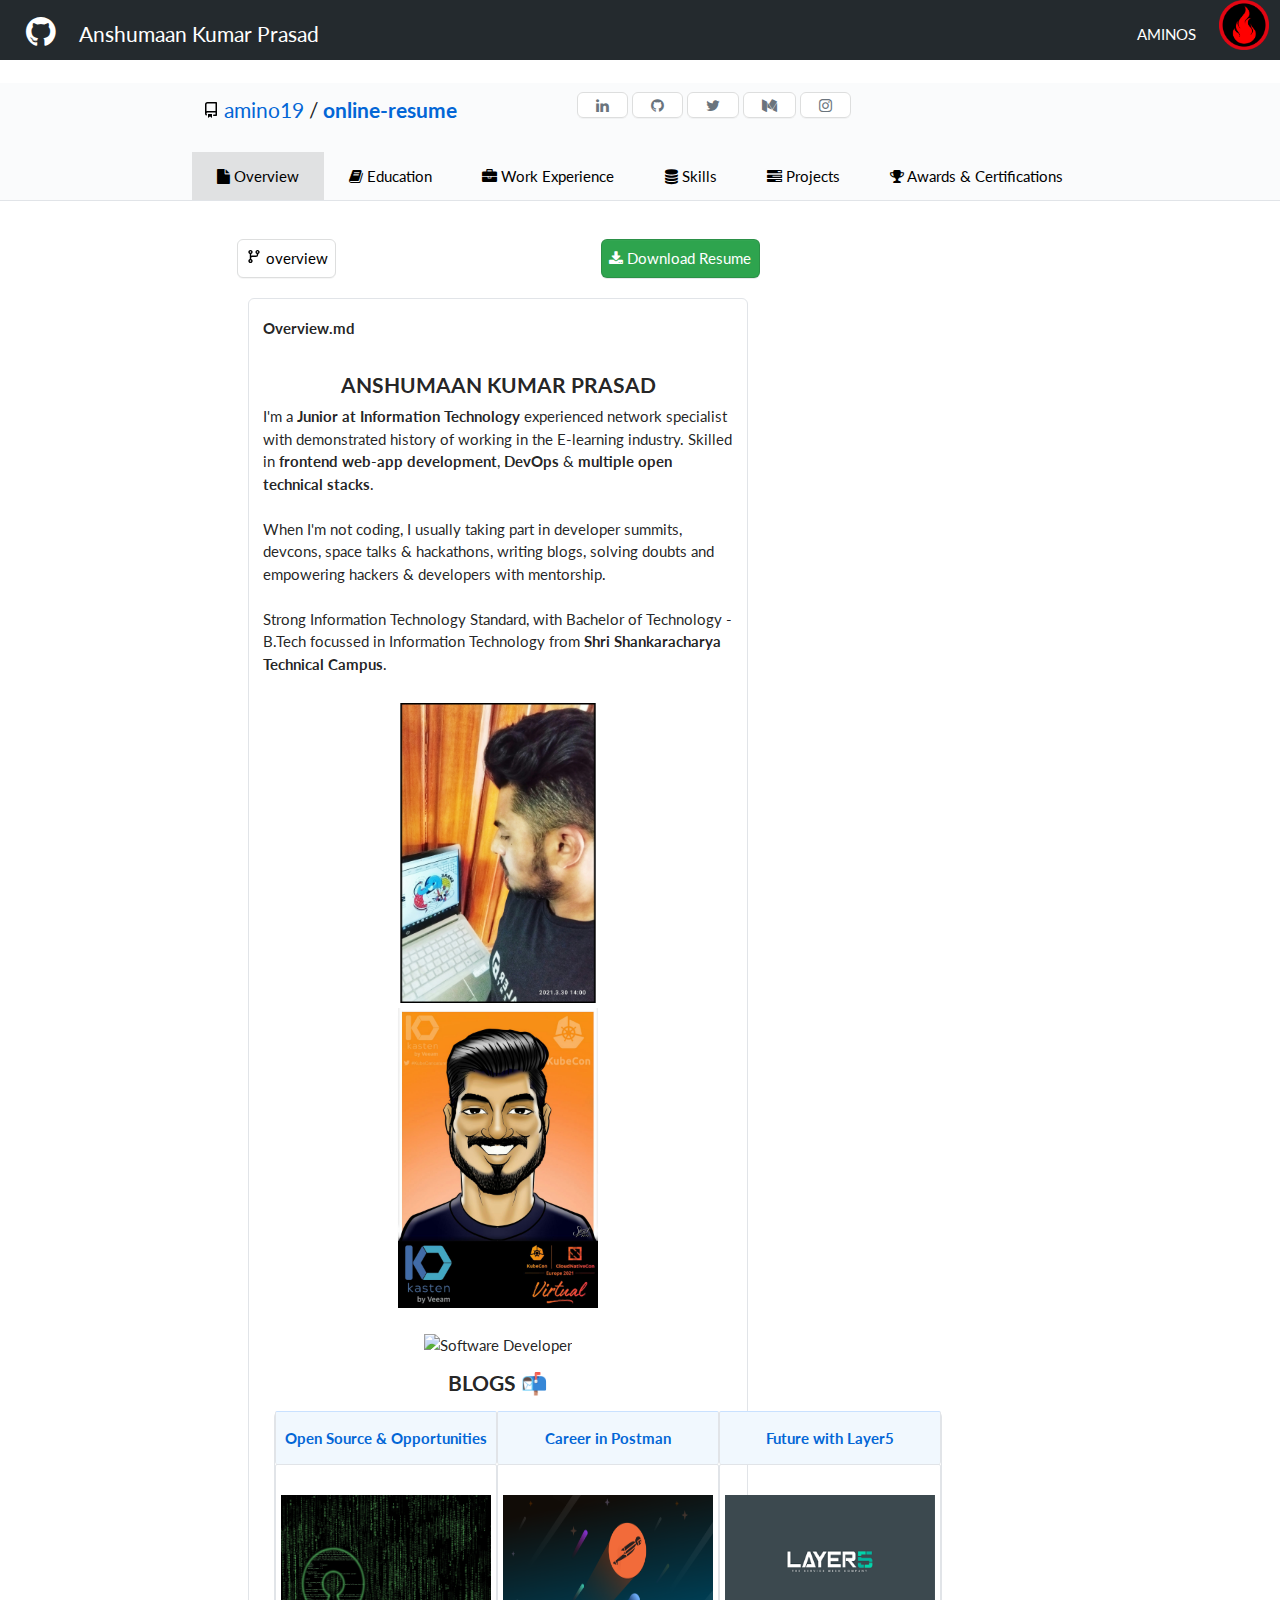
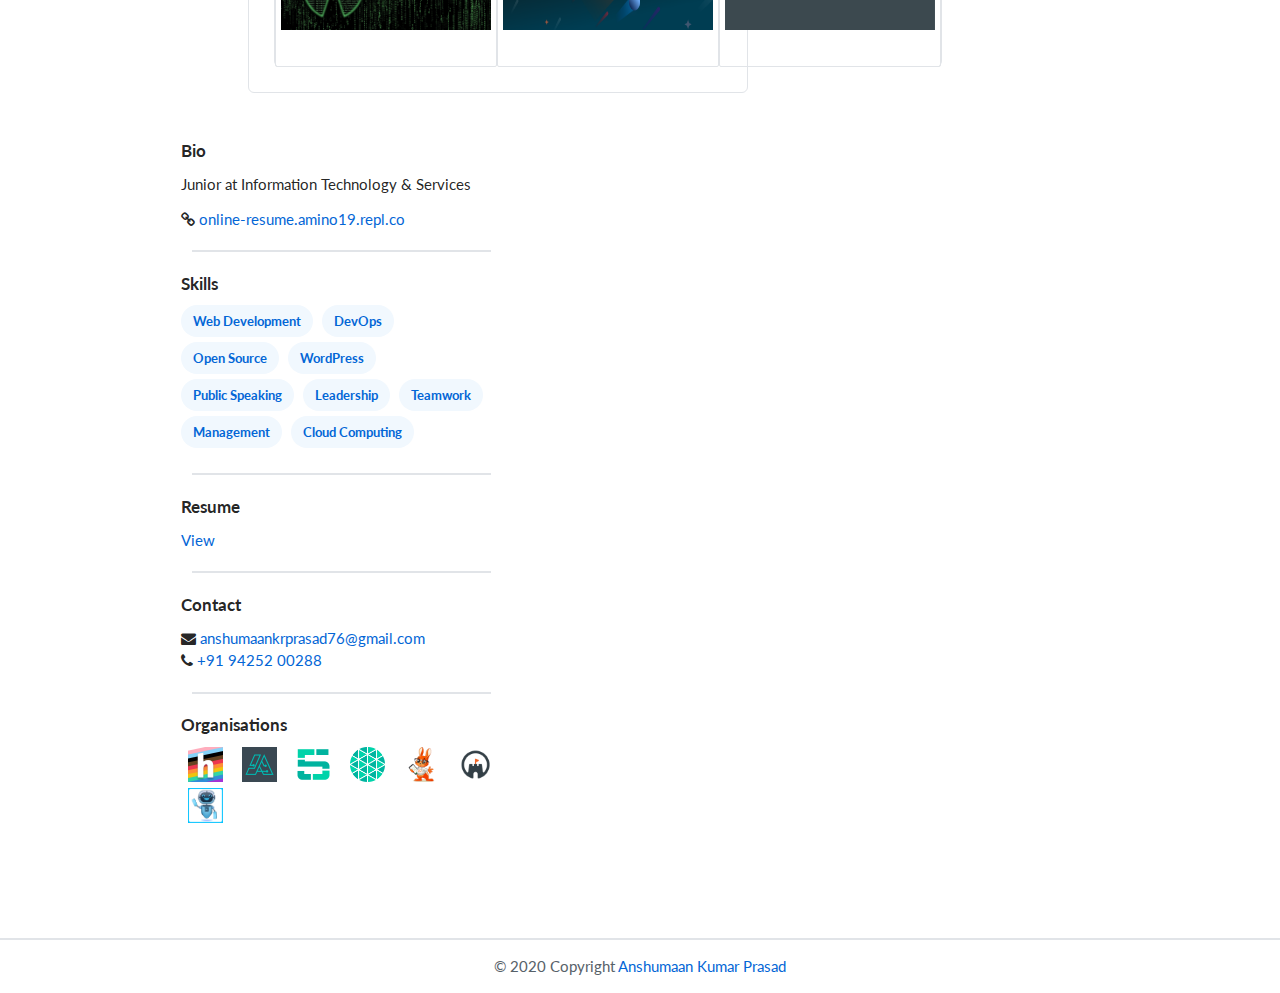
==== index.html @ efd2808e "Initial commit" ====
<!DOCTYPE html>
<html lang="en">
<head>
    <!-- Global site tag (gtag.js) - Google Analytics -->
    <script async src="https://www.googletagmanager.com/gtag/js?id=UA-120140018-3"></script>
    <script>
        window.dataLayer = window.dataLayer || [];

        function gtag() {
            dataLayer.push(arguments);
        }
        gtag('js', new Date());

        gtag('config', 'UA-120140018-3');
    </script>

    <!--Meta Tags-->
    <meta charset="UTF-8">
    <meta name="viewport" content="width=device-width, initial-scale=1, shrink-to-fit=no">
    <meta name="description"
        content="Anshumaan Kumar Prasad is A Junior at Information Technology & Services, pursuing undergrad from Shri Shankaracharya Technical Campus. This website has been made by him, to act as an online resume.">
    <meta name="keywords"
        content="Anshumaan Kumar,Prasad,amino19,Shri Shankaracharya Technical Campus,Junior,IT & Services,Programmer,Hackathon">
    <meta name="author" content="Anshumaan Kumar Prasad">
    <meta name="copyright" content="Anshumaan Kumar Prasad">
    <meta name="language" content="en">
    <meta name="url" content="https://www.anshumaankumarprasad.github.io">
    <meta name="category" content="Portfolio,Resume">
    <meta name="coverage" content="Worldwide">
    <meta name="rating" content="General">
    <meta name="og:email" content="anshumaankrprasad76@gmail.com" />
    <meta name="og:phone_number" content="+919425200288" />
    <meta name="og:country-name" content="India" />
    <meta name="og:region" content="Chhattisgarh" />
    <meta name="og:site_name" content="Anshumaan Kumar Prasad" />
    <meta http-equiv="X-UA-Compatible" content="IE=edge">
    <meta property="og:type" content="website">
    <meta property="og:title" content="Anshumaan Kumar Prasad">
    <meta name="theme-color" content="#242A2E">
    <meta property="og:image" itemprop="image" content="assets/img/kubecon.png">
    <meta property="og:description" content="Anshumaan Kumar Prasad is Junior at Information Technology & Services, pursuing undergrad from Shri Shankaracharya Technical Campus. This website has been made by him to act as his online Resume.">
    <meta property="og:url" content="https://www.anshumaankumarprasad.github.io">
    <meta property="og:site_name" content="Anshumaan Kumar Prasad">
    <meta name="twitter:card" content="website">
    <meta name="twitter:site" content="Anshumaan Kumar Prasad">
    <meta name="twitter:title" content="Anshumaan Kumar Prasad">
    <meta name="twitter:description" content="Anshumaan Kumar Prasad is Junior at Information Technology & Services, pursuing undergrad from Shri Shankaracharya Technical Campus. This website has been made by him to act as his online Resume.">
    <meta name="twitter:creator" content="@aminostwt">
    <meta itemprop="name" content="Anshumaan Kumar Prasad">
    <meta itemprop="description" content="Anshumaan Kumar Prasad is Junior at Information Technology & Services, pursuing undergrad from Shri Shankaracharya Technical Campus. This website has been made by him to act as his online Resume.">

    <!-- Linking Favicon, Apple Touch Icon, Font Awesome, AOS, Materialize & CSS -->
    <link rel="canonical" href="https://online-resume.amino19.repl.co">
    <link rel="icon" href="assets/img/kubecon.png" type="image/png">
    <link rel="apple-touch-icon" href="assets/img/apple-touch-icon.png" type="image/png">
    <link rel="stylesheet" href="https://cdnjs.cloudflare.com/ajax/libs/font-awesome/4.7.0/css/font-awesome.min.css" defer>
    <link href="https://fonts.googleapis.com/icon?family=Material+Icons|Material+Icons+Outlined" rel="stylesheet">
    <link rel="stylesheet" href="https://cdnjs.cloudflare.com/ajax/libs/animate.css/3.7.2/animate.min.css">
    <link rel="stylesheet" href="https://cdnjs.cloudflare.com/ajax/libs/materialize/1.0.0/css/materialize.min.css">
    <link rel="stylesheet" href="assets/css/spacing.css">
    <link rel="stylesheet" href="assets/css/index.css">

    <!-- Title -->
    <title>Anshumaan Kumar Prasad - Junior at Information Technology & Services</title>

    <!-- No Script -->
    <noscript>Please enable 'aminos mode' to open this page.</noscript>

</head>
<body>
    <!-- Navbar -->
    <div id="navbar" class="z-depth-0 mb-4">
        <div class="row mb-0">
            <div class="col left">
                <h2>
                  <a href="https://github.com/amino19" target="_blank">
                    <i class="fa fa-github fa-2x white-text-special mt-1 ml-3"></i>
                  </a>
                </h2>
            </div>
            <div class="col center">
                <h1 class="mt-4 center"><a href="/" class="white-text-special">Anshumaan Kumar Prasad</a></h1>
            </div>
            <div class="col right">
                <img src="assets/img/aminos.png" alt="Anshumaan Kumar Prasad" height="50px" width="50px">
            </div>
            <div class="col right hide-on-small-only">
                <p class="mt-4"><a href="https://linktr.ee/anshumaankumarprasad" target="_blank" class="white-text-special">AMINOS</a> </p>
            </div>
        </div>
    </div>

    <!-- Main -->
    <main>
        <!-- Header -->
        <section id="header">
            <div class="container">
                <!-- First Row -->
                <div class="row">
                    <!-- Breadcrumb -->
                    <div class="col s12 m5">
                        <h1><svg class="octicon octicon-repo text-gray" viewBox="0 0 16 16" width="16" height="16"
                                aria-hidden="true">
                                <path fill-rule="evenodd"
                                    d="M2 2.5A2.5 2.5 0 014.5 0h8.75a.75.75 0 01.75.75v12.5a.75.75 0 01-.75.75h-2.5a.75.75 0 110-1.5h1.75v-2h-8a1 1 0 00-.714 1.7.75.75 0 01-1.072 1.05A2.495 2.495 0 012 11.5v-9zm10.5-1V9h-8c-.356 0-.694.074-1 .208V2.5a1 1 0 011-1h8zM5 12.25v3.25a.25.25 0 00.4.2l1.45-1.087a.25.25 0 01.3 0L8.6 15.7a.25.25 0 00.4-.2v-3.25a.25.25 0 00-.25-.25h-3.5a.25.25 0 00-.25.25z">
                                </path>
                            </svg>
                            <a href="https://github.com/amino19" target="_blank" class="link-color">amino19</a> / <a
                                href="https://github.com/amino19/aminos.github.io" target="_blank"
                                class="link-color font-bold">online-resume
                            </a>
                        </h1>
                    </div>
                    <!-- Social Media Links -->
                    <div class="col s12 m7">
                        <a href="https://www.linkedin.com/in/anshumaankumarprasad" target="_blank" class="social"><i class="fa mx-3 my-3 fa-linkedin"></i></a>
                        <a href="https://github.com/amino19" target="_blank" class="social"><i class="fa mx-3 my-3 fa-github"></i></a>
                        <a href="https://twitter.com/aminostwt" target="_blank" class="social"><i class="fa mx-3 my-3 fa-twitter"></i></a>
                        <a href="https://amino19.medium.com/" target="_blank" class="social"><i class="fa mx-3 my-3 fa-medium"></i></a>
                        <a href="https://www.instagram.com/anshumaankumarprasad" target="_blank" class="social"><i class="fa mx-3 my-3 fa-instagram"></i></a>
                    </div>
                </div>
                <!-- Second Row (Tabs) -->
                <nav class="tabs z-depth-0">
                    <ul class="-primary">
                        <li id="overview" class="active">
                            <a href="#!">
                                <i class="fa fa-file"></i> Overview
                            </a>
                        </li>
                        <li id="education">
                            <a href="#!">
                                <i class="fa fa-book"></i> Education
                            </a>
                        </li>
                        <li id="work">
                            <a href="#!">
                                <i class="fa fa-briefcase"></i> Work Experience
                            </a>
                        </li>
                        <li id="skills">
                            <a href="#!">
                                <i class="fa fa-database"></i> Skills
                            </a>
                        </li>
                        <li id="projects">
                            <a href="#!">
                                <i class="fa fa-tasks"></i> Projects
                            </a>
                        </li>
                        <li id="awards-certifications">
                            <a href="#!">
                                <i class="fa fa-trophy"></i> Awards & Certifications
                            </a>
                        </li>
                    </ul>
                </nav>
            </div>
        </section>
        <!-- Actual Content -->
        <section id="actualContent" class="mt-4 mb-5">
            <div class="container">
                <div class="row">
                    <!-- Overview Section -->
                    <div id="overviewSection" class="col s12 xl7 mx-xl-5">
                        <!-- Overview Upper Section -->
                        <div id="overviewButtonsSection" class="my-3">
                            <div class="row">
                                <!-- Buttons -->
                                <div class="left">
                                    <div class="social p-2">
                                        <svg class="octicon octicon-git-branch" viewBox="0 0 16 16" width="16"
                                            height="15" aria-hidden="true">
                                            <path fill-rule="evenodd"
                                                d="M11.75 2.5a.75.75 0 100 1.5.75.75 0 000-1.5zm-2.25.75a2.25 2.25 0 113 2.122V6A2.5 2.5 0 0110 8.5H6a1 1 0 00-1 1v1.128a2.251 2.251 0 11-1.5 0V5.372a2.25 2.25 0 111.5 0v1.836A2.492 2.492 0 016 7h4a1 1 0 001-1v-.628A2.25 2.25 0 019.5 3.25zM4.25 12a.75.75 0 100 1.5.75.75 0 000-1.5zM3.5 3.25a.75.75 0 111.5 0 .75.75 0 01-1.5 0z">
                                            </path>
                                        </svg> <span class="black-text">overview</span>
                                    </div>
                                </div>
                                <div class="right">
                                    <a href="assets/files/Resume.pdf" download="Anshumaan's Resume">
                                        <div class="p-2 green-social">
                                            <i class="fa fa-download white-text"></i> <span class="white-text">Download Resume</span>
                                        </div>
                                    </a>
                                </div>
                            </div>
                        </div>
                        <!-- Overview Markdown Section -->
                        <div id="overviewMarkdownSection" class="my-3">
                            <!-- File Name -->
                            <div class="row mt-n4">
                                <p class="font-bold">Overview.md</p>
                            </div>
                            <!-- Name -->
                            <div align="center">
                                <h1 class="font-bold">ANSHUMAAN KUMAR PRASAD</h1>
                            </div>
                            <!-- About -->
                            <div class="row mt-n2">
                                <p>I'm a <b>Junior at Information Technology</b> experienced network specialist with demonstrated history of working in the E-learning industry. Skilled in <b>frontend web-app development</b>, <b>DevOps</b> & <b>multiple open technical stacks</b>. 
                                <br>
                                <br>
                                When I'm not coding, I usually taking part in developer summits, devcons, space talks & hackathons, writing blogs, solving doubts and empowering hackers & developers with mentorship.
                                <br />
                                <br />
                                Strong Information Technology Standard, with Bachelor of Technology - B.Tech focussed in Information Technology from <b>Shri Shankaracharya Technical Campus</b>.
                                </p>
                            </div>
                            <!-- Image -->
                            <div class="row mt-n2 center">
                                <img src="assets/img/mlhlhd.png" alt="aminos represent guild in mlh lhd"
                                    class="responsive-img overview-img center">
                                <img src="assets/img/kubecon.png" alt="Anshumaan Caricature from kasten - kubecon"
                                    class="responsive-img overview-img center">
                            </div>
                            <div align="center">
                                <img src="https://img.shields.io/badge/Developer-Lifestyle-orange"
                                    alt="Software Developer">
                            </div>
                            <!-- Activities -->
                            <div align = "center" class="row">
                                <h1 class="font-bold"> BLOGS 📬</h1>
                            </div>
                            <div class="mt-n3">
                                <table class="responsive-table highlight">
                                    <thead>
                                        <tr>
                                            <th><a href="https://amino19.medium.com/open-source-opportunities-20b23db9e5a"
                                                class="link-color"><div align="center">Open Source & Opportunities</div>
                                            </th>
                                            <th><a href="https://amino19.medium.com/career-in-postman-61efad9d0a52"
                                                class="link-color"><div align="center">Career in Postman</div>
                                            </th>
                                            <th><a href="https://amino19.medium.com/open-source-opportunities-20b23db9e5a"
                                                class="link-color"><div align="center">Future with Layer5</div>
                                            </th>
                                        </tr>
                                    </thead>
                                    <tbody>
                                        <tr>
                                            <td>
                                                <p align="center">
                                                    <a href="https://amino19.medium.com/open-source-opportunities-20b23db9e5a">
                                                        <img src="assets/img/opensource.jpeg" alt="Open Source" height="135px" width="210px">
                                                    </a>
                                                </p>
                                            </td>
                                            <td>
                                                <p align="center">
                                                    <a href="https://amino19.medium.com/career-in-postman-61efad9d0a52">
                                                        <img src="assets/img/postman-for-api-testing.png" alt="Career in Postman" height="135px" width="210px">
                                                    </a>
                                                </p>
                                            </td>
                                            <td>
                                                <p align="center">
                                                    <a href="https://amino19.medium.com/open-source-opportunities-20b23db9e5a">
                                                        <img src="assets/img/layer5.png" alt="Layer5" height="135px" width="210px">
                                                    </a>
                                                </p>
                                            </td>
                                        </tr>
                                    </tbody>
                                </table>
                            </div>
                        </div>
                    </div>
                    <!-- Education Section -->
                    <div id="educationSection" class="col s12 xl7 mx-xl-5">
                        <!-- Education Upper Section -->
                        <div id="educationUpperSection" class="my-3">
                            <div class="row">
                                <!-- Buttons -->
                                <div class="left">
                                    <div class="social p-2">
                                        <svg class="octicon octicon-git-branch" viewBox="0 0 16 16" width="16"
                                            height="15" aria-hidden="true">
                                            <path fill-rule="evenodd"
                                                d="M11.75 2.5a.75.75 0 100 1.5.75.75 0 000-1.5zm-2.25.75a2.25 2.25 0 113 2.122V6A2.5 2.5 0 0110 8.5H6a1 1 0 00-1 1v1.128a2.251 2.251 0 11-1.5 0V5.372a2.25 2.25 0 111.5 0v1.836A2.492 2.492 0 016 7h4a1 1 0 001-1v-.628A2.25 2.25 0 019.5 3.25zM4.25 12a.75.75 0 100 1.5.75.75 0 000-1.5zM3.5 3.25a.75.75 0 111.5 0 .75.75 0 01-1.5 0z">
                                            </path>
                                        </svg> <span class="black-text">education</span>
                                    </div>
                                </div>
                                <div class="right">
                                    <a href="assets/files/Resume.pdf" download="Anshumaan Kumar Prasad's Resume">
                                        <div class="p-2 green-social">
                                            <i class="fa fa-download white-text"></i> 
                                            <span class="white-text">Download Resume</span>
                                        </div>
                                    </a>
                                </div>
                            </div>
                            <!-- Education Table -->
                            <table class="responsive-table highlight bordered">
                                <thead class="commitHead">
                                    <tr>
                                        <th>School/ Institution</th>
                                        <th>Level</th>
                                        <th>Course</th>
                                        <th>Duration</th>
                                    </tr>
                                </thead>
                                <tbody class="commitBody">
                                    <tr>
                                        <td>Shri Shankaracharya Technical Campus, Bhilai</td>
                                        <td>University</td>
                                        <td>B.Tech.: Information Technology</td>
                                        <td>2019-2023</td>
                                    </tr>
                                    <tr>
                                        <td>M.G.M. Senior Secondary School, Bhilai</td>
                                        <td>High School</td>
                                        <td>PCM + Computer Science</td>
                                        <td>2007-2019</td>
                                    </tr>
                                    <tr>
                                        <td>Shail Montessari School, Housing Board</td>
                                        <td>Primary School</td>
                                        <td>General</td>
                                        <td>2003-2006</td>
                                    </tr>
                                </tbody>
                            </table>
                        </div>
                        <!-- Education Markdown Section -->
                        <div id="educationMarkdownSection" class="my-3">
                            <!-- File Name -->
                            <div class="row mt-n4">
                                <p class="font-bold">Education.md</p>
                            </div>
                            <!-- Outside the book Heading -->
                            <div class="row">
                                <h1 class="font-bold">DO I DEPEND SOLELY ON BOOKS? 📚</h1>
                            </div>
                            <!-- Education Content -->
                            <div class="row">
                                <p>While I am not studying Academics, I usually exploring new open technologies at <a
                                        href="https://github.com/explore"
                                        class="link-color">GitHub Explore</a> or learning what went wrong in
                                    <a href="https://stackoverflow.com/users/14282522/anshumaan-kumar-prasad?tab=profile"
                                        class="link-color">Stack Overflow</a>.</p>
                                <p>I would love learning, quite a lot while solving/predicting issues on GitHub
                                    & always try to help other folks to contribute; it really motivates me to learn different technical stacks.</p>
                                <p>I am also a Mentor for plenty of students, and hence giving them tasks; and happily learning
                                    with them while solving their problems, has also helped shape the person I am today.
                                </p>
                                <p>Also I'd contributed multiple books to different repositories, how cool is this!</p>
                            </div>
                        </div>
                    </div>
                    <!-- Work Section -->
                    <div id="workSection" class="col s12 xl7 mx-xl-5">
                        <!-- Work Upper Section -->
                        <div id="workTableSection" class="my-3">
                            <div class="row">
                                <!-- Buttons -->
                                <div class="left">
                                    <div class="social p-2">
                                        <svg class="octicon octicon-git-branch" viewBox="0 0 16 16" width="16"
                                            height="15" aria-hidden="true">
                                            <path fill-rule="evenodd"
                                                d="M11.75 2.5a.75.75 0 100 1.5.75.75 0 000-1.5zm-2.25.75a2.25 2.25 0 113 2.122V6A2.5 2.5 0 0110 8.5H6a1 1 0 00-1 1v1.128a2.251 2.251 0 11-1.5 0V5.372a2.25 2.25 0 111.5 0v1.836A2.492 2.492 0 016 7h4a1 1 0 001-1v-.628A2.25 2.25 0 019.5 3.25zM4.25 12a.75.75 0 100 1.5.75.75 0 000-1.5zM3.5 3.25a.75.75 0 111.5 0 .75.75 0 01-1.5 0z">
                                            </path>
                                        </svg> <span class="black-text">work</span>
                                    </div>
                                </div>
                                <div class="right">
                                    <a href="assets/files/Resume.pdf" download="Anshumaan Kumar Prasad's Resume">
                                        <div class="p-2 green-social">
                                            <i class="fa fa-download white-text"></i> 
                                            <span class="white-text">Download Resume</span>
                                        </div>
                                    </a>
                                </div>
                            </div>
                            <!-- Work Table -->
                            <table class="responsive-table highlight bordered">
                                <thead class="commitHead">
                                    <tr>
                                        <th>Company/ Dept.</th>
                                        <th>Role/ Post</th>
                                        <th>Description</th>
                                        <th>Duration</th>
                                        <th>Feedback</th>
                                    </tr>
                                </thead>
                                <tbody class="commitBody">
                                    <tr>
                                        <td><a href="https://community.cncf.io/navi-mumbai/" class="link-color"
                                                target="_blank">CNCF NAVI-MUMBAI</a></td>
                                        <td>Organizer</td>
                                        <td>1. The Cloud Native Computing Foundation (CNCF) hosts critical components of the global technology infrastructure. CNCF brings together the world’s top developers, end users, and vendors and runs the largest open source developer conferences.<br>
                                            2. A community to learn, share and grow with specific to CNCF projects & technologies to create an impact in this world.
                                            3. Our aim is to provide a non-profit education & opportunities, under guidelines provided by CNCF Code of Conduct.<br>
                                            4. Solving contributor/student queries on Discord support channels & providing opportunities/resources.
                                        </td>
                                        <td>Sept 2021 - Present</td>
                                        <td><a href="#">View</a></td>
                                    </tr>
                                    <tr>
                                        <td><a href="https://gwoc.girlscript.tech/" class="link-color"
                                                target="_blank">GirlScript Winter of Contributing</a></td>
                                        <td>Mentor - JavaScript</td>
                                        <td>1. GirlScript is a non-profit organization that encourages diversity in technical education by providing reservations for women and underrepresented groups in society.It started as a project but eventually gained enormous momentum to become India's First and Biggest Technical Community.<br>
                                            2. GirlScript Winter of Contributing is a three-month newly established initiative by GirlScript Foundation to be conducted during winters.<br>
                                            3. Our aim is to encourages individuals to share their knowledge and ideas to develop technical skills and gain valuable experience in the field of tech education.<br>
                                            4. Solving contributor/student queries on relevant Discord support channels by facilitating reg. specific domains.
                                        </td>
                                        <td>Sept 2021 - Dec 2021</td>
                                        <td><a href="#">View</a></td>
                                    </tr>
                                    <tr>
                                        <td><a href="#" class="link-color"
                                                target="_blank">Script Foundation Fellowship 2021</a></td>
                                        <td>Script Fellow 21</td>
                                        <td>1. SPF is an open-source Fellowship program where participants will work on some open source projects provided by various Industries at a professional level for 3 months.<br>
                                            2. We’re developing a website ”KaroVerify” for generating certificates.<br>
                                            3. I  worked towards a page associated with a payment gateway, that will be integrate by Razor API.<br>
                                            4. Solving contributor/student queries on Discord support channels & providing opportunities/resources.
                                        </td>
                                        <td>Sept 2021 - Present</td>
                                        <td><a href="#">View</a></td>
                                    </tr>
                                    <tr>
                                        <td><a href="https://community.cncf.io/durg/" class="link-color" target="_blank">CNCF ASIA-DURG</a></td>
                                        <td>Co Organizer</td>
                                        <td>1. The Cloud Native Computing Foundation (CNCF) hosts critical components of the global technology infrastructure. CNCF brings together the world’s top developers, end users, and vendors and runs the largest open source developer conferences.<br>
                                            2. <b>CNCF</b> is part of the nonprofit Linux Foundation, devoted towards Durg students.<br>
                                            3. Our aim is to make an inclusive, diverse & open community for students/professionals, under guidelines provided by CNCF Code of Conduct.<br>
                                            4. Solving contributor/student queries on Discord support channels & providing opportunities/resources.
                                        </td>
                                        <td>Aug 2021 - Present</td>
                                        <td><a href="#">View</a></td>
                                    </tr>
                                    <tr>
                                        <td><a href="https://layer5.io/" class="link-color"
                                                target="_blank">Layer5</a> + <a href="https://meshery.io/" class="link-color"
                                                target="_blank">Meshery</a></td>
                                        <td>Contributor + Member</td>
                                        <td>1. The Layer5 community represents the largest collection of service mesh projects and their maintainers in the world.<br>
                                            2. <b>Meshery:</b>"The service mesh management plane"<br>
                                            3. Meshery is the open source, service mesh management plane for enabling the adoption, operation, and management of any service mesh and their workloads.<br>
                                            4. Solving users queries on Slack support channels.
                                        </td>
                                        <td>Jun 2021 - Present</td>
                                        <td><a href="https://github.com/pulls?page=1&q=is%3Apr+author%3Aamino19+archived%3Afalse+user%3Alayer5io+archived%3Afalse+user%3Ameshery+archived%3Afalse+user%3Aservice-mesh-patterns+archived%3Afalse+user%3Aservice-mesh-performance+">View</a></td>
                                    </tr>
                                    <tr>
                                        <td><a href="https://the-algorithms.com/" class="link-color"
                                                target="_blank">The Algorithms</a></td>
                                        <td>Contributor + Member</td>
                                        <br><td>1. Open Source resource for learning Data Structures & Algorithms and their implementation in any Programming Language.<br>
                                            2. <b>The Algorithms:</b>"The GitHub's largest open-source algorithm library"<br>
                                            3. Get started with Contributor, usually contributing in "Algorithms Explanations", members feel deserve to work with them.<br>
                                            4. Solving users/contributors queries on Discord support channels.
                                        </td>
                                        <td>Jun 2021 - Present</td>
                                        <td><a href="https://github.com/pulls?page=1&q=is%3Apr+author%3Aamino19+archived%3Afalse+user%3ATheAlgorithms+">View</a></td>
                                    </tr>
                                    <tr>
                                        <td><a href="https://letsgrowmore.in/soc/" class="link-color" target="_blank">Lets Grow More Summer of Code</a></td>
                                        <td>Mentor Lead</td>
                                        <td>1. LGM – SOC is an open source program designed to encourage student participation in developing Open Source Software under the guidance of mentors from the open source community.<br>
                                            2. Incharge of 10 mentors to supervise their mentorship, delegating work and coordinating with all teams in GitHub & Discord.<br>
                                        </td>
                                        <td>Jun 2020 - Present</td>
                                        <td><a href="#" target="_blank" class="link-color">View</a></td>
                                    </tr>
                                    <tr>
                                        <td><a href="https://www.securitytoday.in/indian-news/gurugram-police-train-over-5800-students-to-raise-awareness-on-cyber-security/" class="link-color" target="_blank">Gurugram Police</a></td>
                                        <td>GPCSSI'21</td>
                                        <td>1. GPCSSI'21: Gurugram Police Cyber Security Summer Intern 2021<br>
                                            2. In this sessional internship, I got a chance to learn from experts in respective domains i.e, Forensic expert, Bug bounty hunters & more doing great in field of Cybersecurity.<br>
                                            3. This event was hosted & follow the guidelines of Mr. Rakshit Tandon sir, police & cyber cell department.<br>
                                        </td>
                                        <td>Jun 2020 - Present</td>
                                        <td><a href="https://www.linkedin.com/posts/anshumaankumarprasad_ᴋᴜᴅᴏs-sᴜᴄᴄᴇssғᴜʟʟʏ-ᴅᴏɴᴇ-ᴛʜᴀɴᴋs-ᴛᴏ-rakshit-activity-6822506579393421313-AJg6" target="_blank" class="link-color">View</a></td>
                                    </tr>
                                    <tr>
                                        <td><a href="https://hackthemountain.tech/" class="link-color" target="_blank">Hack The Mountain 2.O</a>
                                        </td>
                                        <td>Mentor</td>
                                        <td>1. An International Level Hackathon, 36 hours virtual Hackathon by the First ever Tech community from Jammu and Kashmir “SUDAN’S TECH ” - by the students and for the students.<br>
                                            2. Responsible for mentorship in technical stack reg. <b>Android App development using Kotlin & Java</b>.</td>
                                        <td>July 2021</td>
                                        <td><a href="assets/img/HTM-certificate.png" target="_blank" class="link-color">View</a></td>
                                    </tr>
                                    <tr>
                                        <td><a href="https://www.postman.com/" class="link-color" target="_blank">Postman Community</a>
                                        </td>
                                        <td>Student Expert</td>
                                        <td>1. Got chance to exclusive access to Postman meetups and events like Postman Galaxy, the Postman user conference, API and Postman training created by the Postman Team, & invitation to the online Postman Student Expert Program community.<br>
                                            2. After the couple of challenges completion, I got selected as expert & honoured with verified Postman Student Expert <a href="https://badgr.com/public/assertions/1K35qnNjS3GOUVxUMNY69Q?identity__email=anshumaankrprasad76@gmail.com">badge</a>.</a></td>
                                        <td>May 2021 - Present</td>
                                        <td><a href="assets/img/Postman-Student-Expert.png" target="_blank" class="link-color">View</a></td>
                                    </tr>
                                    <tr>
                                        <td><a href="https://hackon.tech/" class="link-color"
                                                target="_blank">HackOn 2.O</a></td>
                                        <td>Mentor</td>
                                        <td>1. The goal of HackOn foundation is to support hackers & the hackathon communities around the globe.<br>
                                            2. Responsible for mentorship in technical stack reg. <b>Backend and API development</b>.</td>
                                        <td>May 2021</td>
                                        <td><a href="#" target="_blank" class="link-color">View </a></td>
                                    </tr>
                                    <tr>
                                        <td><a href="https://www.thesparksfoundationsingapore.org/" class="link-color"
                                            target="_blank">The Sparks Foundation</a></td>
                                    <td>Data Science & Business Analytics Intern</td>
                                    <td>1.<b> Languages & Tools:</b> Python, Google Colaboratory, Jupyter Notebook, Tableau & GitHub<br>
                                        2. Learnt multiple technical stack from this virtual internship.<br>
                                        3. Communicating in LinkedIn platform, to take issues.<br>
                                    </td>
                                        <td>Jan 2021 - Mar 2021</td>
                                        <td><a href="https://www.linkedin.com/feed/update/urn:li:activity:6774011353054224384/" target="_blank" class="link-color">View</a></td>
                                    </tr>
                                </tbody>
                            </table>
                        </div>
                        <!-- Work Markdown Section -->
                        <div id="workMarkdownSection" class="my-3">
                            <!-- File Name -->
                            <div class="row mt-n4">
                                <p class="font-bold">Work.md</p>
                            </div>
                            <!-- More Heading -->
                            <div class="row">
                                <h1 class="font-bold">Is that all? 🤓</h1>
                            </div>
                            <!-- Work Content -->
                            <div class="row">
                                <p>The above table consists a list of opportunities I've done; and my role in that company.</p>
                                <p>Also, I usually love to attend coference & webinars, to learn new open technologies.</p>
                                <p>I like to keep working on something or the other, in order to be productive, & also love to interact amazing new people for networking. That's why, I keep taking up work as priority and
                                    have worked on more than one project, at a time.
                                </p>
                            </div>
                        </div>
                    </div>
                    <!-- Skills Section -->
                    <div id="skillsSection" class="col s12 xl7 mx-xl-5">
                        <!-- Skills Upper Section -->
                        <div id="skillsTableSection" class="my-3">
                            <div class="row">
                                <!-- Buttons -->
                                <div class="left">
                                    <div class="social p-2">
                                        <svg class="octicon octicon-git-branch" viewBox="0 0 16 16" width="16"
                                            height="15" aria-hidden="true">
                                            <path fill-rule="evenodd"
                                                d="M11.75 2.5a.75.75 0 100 1.5.75.75 0 000-1.5zm-2.25.75a2.25 2.25 0 113 2.122V6A2.5 2.5 0 0110 8.5H6a1 1 0 00-1 1v1.128a2.251 2.251 0 11-1.5 0V5.372a2.25 2.25 0 111.5 0v1.836A2.492 2.492 0 016 7h4a1 1 0 001-1v-.628A2.25 2.25 0 019.5 3.25zM4.25 12a.75.75 0 100 1.5.75.75 0 000-1.5zM3.5 3.25a.75.75 0 111.5 0 .75.75 0 01-1.5 0z">
                                            </path>
                                        </svg> <span class="black-text">skills</span>
                                    </div>
                                </div>
                                <div class="right">
                                    <a href="assets/files/Resume.pdf" download="Anshumaan Kumar Prasad's Resume">
                                        <div class="p-2 green-social">
                                            <i class="fa fa-download white-text"></i> <span class="white-text">Download Resume</span>
                                        </div>
                                    </a>
                                </div>
                            </div>
                        </div>
                        <!-- Skills Markdown Section -->
                        <div id="skillsMarkdownSection" class="my-3">
                            <!-- File Name -->
                            <div class="row mt-n4">
                                <p class="font-bold">Skills.md</p>
                            </div>
                            <!-- Heading -->
                            <div class="row">
                                <h1 class="font-bold">Prefer Tech Stack 💻</h1>
                                <h0 class="font-bold">Programming Languages</h0>
                            </div>
                            <!-- Tech Stack -->
                            <div class="row">
                                <img src="https://img.shields.io/badge/Java-ED8B00?style=for-the-badge&logo=java&logoColor=white" alt="Java">
                                <img src="https://img.shields.io/badge/Python-3776AB?style=for-the-badge&logo=python&logoColor=white" alt="Python">
                                <img src="https://img.shields.io/badge/HTML5-E34F26?style=for-the-badge&logo=html5&logoColor=white" alt="HTML">
                                <img src="https://img.shields.io/badge/CSS3-1572B6?style=for-the-badge&logo=css3&logoColor=white" alt="CSS"> 
                                <img src="https://img.shields.io/badge/JavaScript-F7DF1E?style=for-the-badge&logo=javascript&logoColor=black" alt="JavaScript">
                                <img src="https://img.shields.io/badge/Rust-000000?style=for-the-badge&logo=rust&logoColor=white" alt="Rust">
                                <img src="https://img.shields.io/badge/Go-00ADD8?style=for-the-badge&logo=go&logoColor=white" alt="Go">
                                <img src="https://img.shields.io/badge/Node.js-43853D?style=for-the-badge&logo=node.js&logoColor=white" alt="NodeJS">
                                <img src="https://img.shields.io/badge/TypeScript-007ACC?style=for-the-badge&logo=typescript&logoColor=white" alt="TypeScript">
                                <img src="https://img.shields.io/badge/Markdown-000000?style=for-the-badge&logo=markdown&logoColor=white" alt="MD">
                            </div>
                            <div class="row">
                                <h0 class="font-bold">Libraries / Frameworks</h0>
                            </div>
                            <div class="row">
                                <img src="https://img.shields.io/badge/React-20232A?style=for-the-badge&logo=react&logoColor=61DAFB" alt="React">
                                <img src="https://img.shields.io/badge/Vue.js-35495E?style=for-the-badge&logo=vue.js&logoColor=4FC08D" alt="Vue">
                                <img src="https://img.shields.io/badge/Tailwind_CSS-38B2AC?style=for-the-badge&logo=tailwind-css&logoColor=white" alt="TCSS">
                                <img src="https://img.shields.io/badge/Bootstrap-563D7C?style=for-the-badge&logo=bootstrap&logoColor=white" alt="Bootstrap">
                            </div>
                            <div class="row">
                                <h0 class="font-bold">Tools / Platforms</h0>
                            </div>
                            <div class="row">
                                <img src="https://img.shields.io/badge/Heroku-430098?style=for-the-badge&logo=heroku&logoColor=white" alt="Heroku">
                                <img src="https://img.shields.io/badge/Netlify-00C7B7?style=for-the-badge&logo=netlify&logoColor=white" alt="Netlify">
                                <img src="https://img.shields.io/badge/Amazon_AWS-232F3E?style=for-the-badge&logo=amazon-aws&logoColor=white" alt="AWS">
                                <img src="https://img.shields.io/badge/Google_Cloud-4285F4?style=for-the-badge&logo=google-cloud&logoColor=white" alt="GCP">
                                <img src="https://img.shields.io/badge/Microsoft_Azure-0089D6?style=for-the-badge&logo=microsoft-azure&logoColor=white" alt="Microsoft Azure">
                                <img src="https://img.shields.io/badge/MongoDB-4EA94B?style=for-the-badge&logo=mongodb&logoColor=white" alt="MongoDB">
                                <img src="https://img.shields.io/badge/PostgreSQL-316192?style=for-the-badge&logo=postgresql&logoColor=white" alt="PostgreSQL">
                                <img src="https://img.shields.io/badge/GitLab-330F63?style=for-the-badge&logo=gitlab&logoColor=white" alt="GitLab">
                            </div>
                            <!-- Skills Content -->
                            <div class="row">
                                < / >
                                <b><i>I'm a Software Developer with keen interest in IoT, DevOps, Web development & Open Source. I’ve tried to efficiently maximise productivity out of efforts put into the activities I’ve indulged in over the years. Also, I'm proficient at public speaking, lead & working with teams & management.</i></b>
                            </div>
                        </div>
                    </div>
                    <!-- Projects Section -->
                    <div id="projectsSection" class="col s12 xl7 mx-xl-5">
                        <!-- Projects Upper Section -->
                        <div id="projectsTableSection" class="my-3">
                            <div class="row">
                                <!-- Buttons -->
                                <div class="left">
                                    <div class="social p-2">
                                        <svg class="octicon octicon-git-branch" viewBox="0 0 16 16" width="16"
                                            height="15" aria-hidden="true">
                                            <path fill-rule="evenodd"
                                                d="M11.75 2.5a.75.75 0 100 1.5.75.75 0 000-1.5zm-2.25.75a2.25 2.25 0 113 2.122V6A2.5 2.5 0 0110 8.5H6a1 1 0 00-1 1v1.128a2.251 2.251 0 11-1.5 0V5.372a2.25 2.25 0 111.5 0v1.836A2.492 2.492 0 016 7h4a1 1 0 001-1v-.628A2.25 2.25 0 019.5 3.25zM4.25 12a.75.75 0 100 1.5.75.75 0 000-1.5zM3.5 3.25a.75.75 0 111.5 0 .75.75 0 01-1.5 0z">
                                            </path>
                                        </svg> <span class="black-text">projects</span>
                                    </div>
                                </div>
                                <div class="right">
                                    <a href="assets/files/Resume.pdf" download="Anshumaan Kumar Prasad's'Resume">
                                        <div class="p-2 green-social">
                                            <i class="fa fa-download white-text"></i> <span class="white-text">Download Resume</span>
                                        </div>
                                    </a>
                                </div>
                            </div>
                            <!-- Projects List -->
                            <div class="row">
                                <!-- Individual Project -->
                                <div class="col s12 projectBox my-2">
                                    <p><svg class="octicon octicon-repo text-gray" viewBox="0 0 16 16" width="16" height="16" aria-hidden="true">
                                            <path fill-rule="evenodd"
                                                d="M2 2.5A2.5 2.5 0 014.5 0h8.75a.75.75 0 01.75.75v12.5a.75.75 0 01-.75.75h-2.5a.75.75 0 110-1.5h1.75v-2h-8a1 1 0 00-.714 1.7.75.75 0 01-1.072 1.05A2.495 2.495 0 012 11.5v-9zm10.5-1V9h-8c-.356 0-.694.074-1 .208V2.5a1 1 0 011-1h8zM5 12.25v3.25a.25.25 0 00.4.2l1.45-1.087a.25.25 0 01.3 0L8.6 15.7a.25.25 0 00.4-.2v-3.25a.25.25 0 00-.25-.25h-3.5a.25.25 0 00-.25.25z">
                                            </path>
                                        </svg> <a href="https://github.com/amino19/smart-home-security" target="_blank" class="link-color">amino19/<span class="font-bold">smart-home-security</span></a>
                                    </p>
                                    <div class="row px-3">
                                        <p class="project-text left"> Open Source</p>
                                        <p class="right"><a href="https://youtu.be/t0m4giTMzBk"
                                                class="link-color">Demo</a>
                                        </p>
                                    </div>
                                    <div class="row px-3">
                                        <p> Wireless Home Security and Home Automation with SmartInternz, based on the Internet of Things.</p>
                                    </div>
                                    <div class="row px-3">
                                        <div class="chip">
                                            iot
                                        </div>
                                        <div class="chip">
                                            node-red
                                        </div>
                                        <div class="chip">
                                            ibm-watson
                                        </div>
                                        <div class="chip">
                                            ibm-cloud
                                        </div>
                                    </div>
                                </div>
                                <!-- Individual Project -->
                                <div class="col s12 projectBox my-2">
                                    <p><svg class="octicon octicon-repo text-gray" viewBox="0 0 16 16" width="16"
                                            height="16" aria-hidden="true">
                                            <path fill-rule="evenodd"
                                                d="M2 2.5A2.5 2.5 0 014.5 0h8.75a.75.75 0 01.75.75v12.5a.75.75 0 01-.75.75h-2.5a.75.75 0 110-1.5h1.75v-2h-8a1 1 0 00-.714 1.7.75.75 0 01-1.072 1.05A2.495 2.495 0 012 11.5v-9zm10.5-1V9h-8c-.356 0-.694.074-1 .208V2.5a1 1 0 011-1h8zM5 12.25v3.25a.25.25 0 00.4.2l1.45-1.087a.25.25 0 01.3 0L8.6 15.7a.25.25 0 00.4-.2v-3.25a.25.25 0 00-.25-.25h-3.5a.25.25 0 00-.25.25z">
                                            </path>
                                        </svg> <a href="https://github.com/devstrons/heloworld.xyz" target="_blank"
                                            class="link-color">devstrons/<span
                                                 class="font-bold">heloworld.xyz</span></a>
                                    </p>
                                    <div class="row px-3">
                                        <p class="project-text left"> Open Source
                                        </p>
                                        <p class="right"><a href="https://heloworld.xyz"
                                                class="link-color">Demo</a>
                                        </p>
                                    </div>
                                    <div class="row px-3">
                                        <p> A collection of hello world snippets in multiple programming languages.<br/>
                                    </div>
                                    <div class="row px-3">
                                        <div class="chip">
                                            open-source
                                        </div>
                                        <div class="chip">
                                            community
                                        </div>
                                        <div class="chip">
                                            Chapters
                                        </div>
                                        <div class="chip">
                                            websites
                                        </div>
                                        <div class="chip">
                                            hello-world
                                        </div>
                                        <div class="chip">
                                            hacktoberfest
                                        </div>
                                    </div>
                                </div>
                                <!-- Individual Project -->
                                <div class="col s12 projectBox my-2">
                                    <p><svg class="octicon octicon-repo text-gray" viewBox="0 0 16 16" width="16"
                                            height="16" aria-hidden="true">
                                            <path fill-rule="evenodd"
                                                d="M2 2.5A2.5 2.5 0 014.5 0h8.75a.75.75 0 01.75.75v12.5a.75.75 0 01-.75.75h-2.5a.75.75 0 110-1.5h1.75v-2h-8a1 1 0 00-.714 1.7.75.75 0 01-1.072 1.05A2.495 2.495 0 012 11.5v-9zm10.5-1V9h-8c-.356 0-.694.074-1 .208V2.5a1 1 0 011-1h8zM5 12.25v3.25a.25.25 0 00.4.2l1.45-1.087a.25.25 0 01.3 0L8.6 15.7a.25.25 0 00.4-.2v-3.25a.25.25 0 00-.25-.25h-3.5a.25.25 0 00-.25.25z">
                                            </path>
                                        </svg> <a href="https://github.com/amino19/healthcare-ui"
                                            target="_blank" class="link-color">amino19/<span
                                                class="font-bold">healthcare-ui</span></a>
                                    </p>
                                    <div class="row px-3">
                                        <p class="project-text left"> Open Source
                                        </p>
                                        <p class="right"><a href=""
                                                class="link-color">Demo</a>
                                        </p>
                                    </div>
                                    <div class="row px-3">
                                        <p>UI design based on the implementation of Vue.js, serving as a health tracker.</p>
                                    </div>
                                    <div class="row px-3">
                                        <div class="chip">
                                            open-source
                                        </div>
                                        <div class="chip">
                                            ui-design
                                        </div>
                                        <div class="chip">
                                            health-check
                                        </div>
                                        <div class="chip">
                                            healthcare
                                        </div>
                                        <div class="chip">
                                            dentist
                                        </div>
                                        <div class="chip">
                                            cardiologist
                                        </div>
                                    </div>
                                </div>
                                <!-- Individual Project -->
                                <div class="col s12 projectBox my-2">
                                    <p><svg class="octicon octicon-repo text-gray" viewBox="0 0 16 16" width="16"
                                            height="16" aria-hidden="true">
                                            <path fill-rule="evenodd"
                                                d="M2 2.5A2.5 2.5 0 014.5 0h8.75a.75.75 0 01.75.75v12.5a.75.75 0 01-.75.75h-2.5a.75.75 0 110-1.5h1.75v-2h-8a1 1 0 00-.714 1.7.75.75 0 01-1.072 1.05A2.495 2.495 0 012 11.5v-9zm10.5-1V9h-8c-.356 0-.694.074-1 .208V2.5a1 1 0 011-1h8zM5 12.25v3.25a.25.25 0 00.4.2l1.45-1.087a.25.25 0 01.3 0L8.6 15.7a.25.25 0 00.4-.2v-3.25a.25.25 0 00-.25-.25h-3.5a.25.25 0 00-.25.25z">
                                            </path>
                                        </svg> <a href="https://github.com/devstrons/contest-bot" target="_blank"
                                            class="link-color">devstrons/<span
                                                class="font-bold">contest-bot</span></a>
                                    </p>
                                    <div class="row px-3">
                                        <p class="project-text left"> Open Source</p>
                                        <p class="right"><a href="https://bit.ly/3eqrqd4" class="link-color">Demo</a>
                                        </p>
                                    </div>
                                    <div class="row px-3">
                                        <p>Discord bot providing contest updates authorized on multiple platforms.
                                        </p>
                                    </div>
                                    <div class="row px-3">
                                        <div class="chip">
                                            open-source
                                        </div>
                                        <div class="chip">
                                            discordjs
                                        </div>
                                        <div class="chip">
                                            discord-bot
                                        </div>
                                        <div class="chip">
                                            contest
                                        </div>
                                        <div class="chip">
                                            hacktoberfest
                                        </div>
                                    </div>
                                </div>
                                <!-- Individual Project -->
                                <div class="col s12 projectBox my-2">
                                    <p><svg class="octicon octicon-repo text-gray" viewBox="0 0 16 16" width="16"
                                            height="16" aria-hidden="true">
                                            <path fill-rule="evenodd"
                                                d="M2 2.5A2.5 2.5 0 014.5 0h8.75a.75.75 0 01.75.75v12.5a.75.75 0 01-.75.75h-2.5a.75.75 0 110-1.5h1.75v-2h-8a1 1 0 00-.714 1.7.75.75 0 01-1.072 1.05A2.495 2.495 0 012 11.5v-9zm10.5-1V9h-8c-.356 0-.694.074-1 .208V2.5a1 1 0 011-1h8zM5 12.25v3.25a.25.25 0 00.4.2l1.45-1.087a.25.25 0 01.3 0L8.6 15.7a.25.25 0 00.4-.2v-3.25a.25.25 0 00-.25-.25h-3.5a.25.25 0 00-.25.25z">
                                            </path>
                                        </svg> <a href="https://github.com/amino19/covid19-tracker" target="_blank"
                                            class="link-color">amino19/<span class="font-bold">covid19-tracker
                                            </span></a>
                                    </p>
                                    <div class="row px-3">
                                        <p class="project-text left"> Open Source</p>
                                        <p class="right"><a href="#" class="link-color">Demo</a>
                                        </p>
                                    </div>
                                    <div class="row px-3">
                                        <p>Spring Boot: Web Application lists the current number of cases reported across the globe.</p>
                                    </div>
                                    </p>
                                    <div class="row px-3">
                                        <div class="chip">
                                            spring-boot
                                        </div>
                                        <div class="chip">
                                            spring-mvc
                                        </div>
                                        <div class="chip">
                                            tracker-application
                                        </div>
                                        <div class="chip">
                                            covid-19
                                        </div>
                                    </div>
                                </div>
                                <!-- Individual Project -->
                                <div class="col s12 projectBox my-2">
                                    <p><svg class="octicon octicon-repo text-gray" viewBox="0 0 16 16" width="16"
                                            height="16" aria-hidden="true">
                                            <path fill-rule="evenodd"
                                                d="M2 2.5A2.5 2.5 0 014.5 0h8.75a.75.75 0 01.75.75v12.5a.75.75 0 01-.75.75h-2.5a.75.75 0 110-1.5h1.75v-2h-8a1 1 0 00-.714 1.7.75.75 0 01-1.072 1.05A2.495 2.495 0 012 11.5v-9zm10.5-1V9h-8c-.356 0-.694.074-1 .208V2.5a1 1 0 011-1h8zM5 12.25v3.25a.25.25 0 00.4.2l1.45-1.087a.25.25 0 01.3 0L8.6 15.7a.25.25 0 00.4-.2v-3.25a.25.25 0 00-.25-.25h-3.5a.25.25 0 00-.25.25z">
                                            </path>
                                        </svg> <a href="https://github.com/devstrons/qwiklabs-googlecloud" target="_blank" class="link-color">devstrons/<span class="font-bold">qwiklabs-googlecloud</span></a>
                                    </p>
                                    <div class="row px-3">
                                        <p class="project-text left"> Open Source</p>
                                        <p class="right"><a href="#" class="link-color">Demo</a>
                                        </p>
                                    </div>
                                    <div class="row px-3">
                                        <p>Qwiklabs-Google Cloud Challenge Lab.
                                        </p>
                                    </div>
                                    <div class="row px-3">
                                        <div class="chip">
                                            google-cloud-platform
                                        </div>
                                        <div class="chip">
                                            qwiklabs
                                        </div>
                                        <div class="chip">
                                            30-days-of-google-cloud
                                        </div>
                                        <div class="chip">
                                            challenge-labs
                                        </div>
                                    </div>
                                </div>
                            </div>
                        </div>
                        <!-- Projects Markdown Section -->
                        <div id="projectsMarkdownSection" class="my-3">
                            <!-- File Name -->
                            <div class="row mt-n4">
                                <p class="font-bold">Projects.md</p>
                            </div>
                            <!-- Heading -->
                            <div class="row">
                                <h1 class="font-bold">That's it? 😱</h1>
                            </div>
                            <!-- Projects Content -->
                            <div class="row">
                                <p>No! The above mentioned projects are just few <b><i>open source</i></b> projects
                                    authored & maintained by me. I've worked on mutiple projects, a list that can be found in the
                                    projects section on <a href="https://www.linkedin.com/in/anshumaankumarprasad" class="link-color">LinkedIn</a>.
                                </p>
                            </div>
                            <!-- Heading -->
                            <div class="row">
                                <h1 class="font-bold">🤩pen source projects here:-</h1>
                            </div>
                            <!-- Other Projects Table -->
                            <div class="mt-n3">
                                <table class="responsive-table highlight">
                                    <thead>
                                        <tr>
                                            <th>Project</th>
                                            <th>Description</th>
                                            <th>Link</th>
                                        </tr>
                                    </thead>
                                    <tbody>
                                        <tr>
                                            <td class="link-color"><a href= "https://meshery.io">Meshery</a></td>
                                            <td>" The service mesh management plane "<br />Meshery is the open source, service mesh management plane for enabling the adoption, operation, and management of any service mesh and their workloads.</td>
                                            <td><a href="https://github.com/pulls?page=1&q=is%3Apr+author%3Aamino19+archived%3Afalse+user%3Ameshery+" class="link-color">View</a>
                                            </td>
                                        </tr>
                                        <tr>
                                            <td class="link-color"><a href= "https://layer5.io">Layer5</a></td>
                                            <td>The service mesh company authored & maintained some of the amazing CNCF projects such as, service mesh performance, service mesh patterns, service mesh interface & Meshery.</td>
                                            <td><a href="https://github.com/pulls?page=1&q=is%3Apr+author%3Aamino19+archived%3Afalse+user%3Alayer5io+" class="link-color">View</a>
                                            </td>
                                        </tr>
                                        <tr>
                                            <td class="link-color"><a href= "https://the-algorithms.com">The Algorithms</a></td>
                                            <td>Open Source resource for learning Data Structures & Algorithms and their implementation in any Programming Language.</td>
                                            <td><a href="https://github.com/pulls?page=1&q=is%3Apr+author%3Aamino19+archived%3Afalse+user%3ATheAlgorithms+" class="link-color">View</a>
                                            </td>
                                        </tr>
                                    </tbody>
                                </table>
                            </div>
                            <br />
                            <!-- FMI -->
                            <div class="row">
                                <b>Check out <a href="https://github.com/amino19" class="link-color">FMI</a>! 👀
                                </b>
                            </div>
                        </div>
                    </div>
                    <!-- Awards Section -->
                    <div id="awards-certificationsSection" class="col s12 xl7 mx-xl-5">
                        <!-- Awards Upper Section -->
                        <div id="awards-certificatesCommitsSection" class="my-3">
                            <div class="row">
                                <!-- Buttons -->
                                <div class="left">
                                    <div class="social p-2">
                                        <svg class="octicon octicon-git-branch" viewBox="0 0 16 16" width="16"
                                            height="15" aria-hidden="true">
                                            <path fill-rule="evenodd"
                                                d="M11.75 2.5a.75.75 0 100 1.5.75.75 0 000-1.5zm-2.25.75a2.25 2.25 0 113 2.122V6A2.5 2.5 0 0110 8.5H6a1 1 0 00-1 1v1.128a2.251 2.251 0 11-1.5 0V5.372a2.25 2.25 0 111.5 0v1.836A2.492 2.492 0 016 7h4a1 1 0 001-1v-.628A2.25 2.25 0 019.5 3.25zM4.25 12a.75.75 0 100 1.5.75.75 0 000-1.5zM3.5 3.25a.75.75 0 111.5 0 .75.75 0 01-1.5 0z">
                                            </path>
                                        </svg> <span class="black-text">awards-certs</span>
                                    </div>
                                </div>
                                <div class="right">
                                    <a href="assets/files/Resume.pdf" download="Anshumaan Kumar Prasad's Resume">
                                        <div class="p-2 green-social">
                                            <i class="fa fa-download white-text"></i> <span class="white-text">Download Resume</span>
                                        </div>
                                    </a>
                                </div>
                            </div>
                            <!-- Awards Table -->
                            <table class="responsive-table highlight bordered">
                                <thead class="commitHead">
                                    <tr>
                                        <th>Award</th>
                                        <th>Description</th>
                                        <th>By</th>
                                        <th>When</th>
                                    </tr>
                                </thead>
                                <tbody class="commitBody">
                                    <tr>
                                        <td>Hash Code 2021</td>
                                        <td>Won <a href="https://www.linkedin.com/posts/anshumaankumarprasad_google-hashcode-activity-6774695964126142464-c85T">2<sup>nd</sup> Place in the Google Hash Code from Babu Banarsi Das University Hub</a> out of 17 teams, & overall stand by placed as rank 5967<sup>th</sup> out of 9004<sup>th</sup>.</td>
                                        <td>Google</td>
                                        <td>Feb 2021</td>
                                    </tr>
                                </tbody>
                            </table>
                        </div>
                        <!-- Awards Markdown Section -->
                        <div id="awards-certificationsMarkdownSection" class="my-3">
                            <!-- File Name -->
                            <div class="row mt-n4">
                                <p class="font-bold">Achievements.md</p>
                            </div>
                            <!-- Extra-Curriculars -->
                            <div class="row">
                                <h1 class="font-bold">Extra-Curriculars 🥇</h1>
                            </div>
                            <!-- Awards Content -->
                            <div class="row">
                                <p><b><i>You win some, you lose some.</i></b></p>
                                <p>I actively taking part & chasing <b>Hackathons</b>, <b>Conests</b>, <b>Student leader programs</b>
                                    and other unique competitions; since I love exploring new things and interact people from all over the world. I'm always passionate about challenge for up and the above table shows my dedication to achieve something.</p>
                            </div>
                            <!-- Certifications -->
                            <div class="row">
                                <h1 class="font-bold">My Certifications ⬇️</h1>
                            </div>
                            <div class="row mt-n4">
                                ‣ <a class="link-color"
                                    href="https://www.youracclaim.com/badges/92059ed2-9f17-4b35-abda-23c1c9d3ff53">Google IT Automation Certificate</a> (Credential ID: <a href="coursera.org/verify/professional-cert/G6G32GHDZ423">G6G32GHDZ423</a>)
                                <br>
                                ‣ <a class="link-color" href="https://www.credly.com/badges/24dba366-a74b-4022-bb31-35683928cf86">
                                    Cybersecurity Essentials</a> (<a href="assets/files/Cybersecurity Essentials - Cisco.pdf">Verified</a>)
                                <br>
                                ‣ <a class="link-color" href="https://badgr.com/public/assertions/1K35qnNjS3GOUVxUMNY69Q?identity__email=anshumaankrprasad76@gmail.com">
                                    Postman Student Expert</a> (<a href="assets/img/Postman-Student-Expert.png">Verified</a>)
                                <br>
                                ‣ <a class="link-color" href="https://github.com/amino19/certificates">All Other
                                    Certificates</a>
                            </div>
                        </div>
                    </div>
                    <!-- Constant Section -->
                    <div id="constantSection" class="col s12 xl4 mb-5 mt-4 px-4 px-lg-0">
                        <!-- Bio -->
                        <div class="row">
                            <h2 class="font-bold">Bio</h2>
                        </div>
                        <div class="row mt-n3">
                            <p>Junior at Information Technology & Services</p>
                        </div>
                        <!-- Website -->
                        <div class="row mt-n4">
                            <p><i class="fa fa-link"></i> <a href="https://online-resume.amino19.repl.co/"
                                    class="link-color">online-resume.amino19.repl.co</a></p>
                        </div>
                        <div class="divider mt-n3"></div>
                        <!-- Skills -->
                        <div class="row mt-4">
                            <h2 class="font-bold">Skills</h2>
                        </div>
                        <div class="row mt-n3">
                            <div class="chip">
                                Web Development
                            </div>
                            <div class="chip">
                                DevOps
                            </div>
                            <div class="chip">
                                Open Source
                            </div>
                            <div class="chip">
                                WordPress
                            </div>
                            <div class="chip">
                                Public Speaking
                            </div>
                            <div class="chip">
                                Leadership
                            </div>
                            <div class="chip">
                                Teamwork
                            </div>
                            <div class="chip">
                                Management
                            </div>
                            <div class="chip">
                                Cloud Computing
                            </div>
                        </div>
                        <div class="divider"></div>
                        <!-- Resume -->
                        <div class="row mt-4">
                            <h2 class="font-bold">Resume</h2>
                        </div>
                        <div class="row mt-n3">
                            <a href="assets/files/Resume.pdf" class="link-color" target="_blank">View</a>
                        </div>
                        <div class="divider"></div>
                        <!-- Contact -->
                        <div class="row mt-4">
                            <h2 class="font-bold">Contact</h2>
                        </div>
                        <div class="row mt-n3">
                            <i class="fa fa-envelope"></i> <a href="mailto:anshumaankrprasad76@gmail.com"
                                class="link-color">anshumaankrprasad76@gmail.com</a>
                            <br>
                            <i class="fa fa-phone"></i> <a href="tel:+919425200288" class="link-color">+91 94252
                                00288</a>
                        </div>
                        <div class="divider"></div>
                        <!-- Organisations -->
                        <div class="row mt-4">
                            <h2 class="font-bold">Organisations</h2>
                        </div>
                        <div class="row mt-n3">
                            <a href="https://github.com/hackclub" class="mx-2"><img src="assets/img/orgs/hack-club.png" alt="Hack Club" width="35px" height="35px"></a>
                            <a href="https://github.com/TheAlgorithms" class="mx-2"><img src="assets/img/orgs/the-algorithms.png" alt="The Algorithms" width="35px" height="35px"></a>
                            <a href="https://github.com/layer5io" class="mx-2"><img src="assets/img/orgs/layer5io.png" alt="Layer5" width="35px" height="35px"></a>
                            <a href="https://github.com/meshery" class="mx-2"><img src="assets/img/orgs/meshery.png" alt="Meshery" width="35px" height="35px"></a>
                            <a href="https://github.com/eddiehubcommunity" class="mx-2"><img src="assets/img/orgs/eddiehub.png" alt="EddieHub" width="35px" height="35px"></a>
                            <a href="https://github.com/basecamp-community" class="mx-2"><img src="assets/img/orgs/basecamp-community.png" alt="Basecamp Community" width="35px" height="35px"></a>
                            <a href="https://github.com/devstrons" class="mx-2"><img src="assets/img/orgs/devstrons.png" alt="DEVSTRONS'" width="35px" height="35px"></a>
                        </div>
                    </div>
                </div>
            </div>
        </section>
    </main>
    <!-- Divider -->
    <div class="divider"></div>
    <!-- Footer -->
    <footer class="p-3">
        <div class="footer-copyright">
            <div class="container center">
                © 2020 Copyright <a href="https://online-resume.amino19.repl.co" class="link-color">Anshumaan Kumar Prasad</a>
            </div>
        </div>
    </footer>
    <!-- Loader -->
    <div id="loader" class="show fullscreen"><svg class="circular" width="48px" height="48px">
            <circle class="path-bg" cx="24" cy="24" r="22" fill="none" stroke-width="4" stroke="#eeeeee" />
            <circle class="path" cx="24" cy="24" r="22" fill="none" stroke-width="4" stroke-miterlimit="10" stroke="#242A2E" /></svg></div>
    <!-- Scripts -->
    <script src="https://code.jquery.com/jquery-3.5.1.min.js"
        integrity="sha256-9/aliU8dGd2tb6OSsuzixeV4y/faTqgFtohetphbbj0=" crossorigin="anonymous"></script>
    <script src=" https://cdn.jsdelivr.net/npm/popper.js@1.16.0/dist/umd/popper.min.js"
        integrity="sha384-Q6E9RHvbIyZFJoft+2mJbHaEWldlvI9IOYy5n3zV9zzTtmI3UksdQRVvoxMfooAo" crossorigin="anonymous">
    </script>
    <script src="https://unpkg.com/aos@2.3.1/dist/aos.js" crossorigin="anonymous"></script>
    <script src="https://cdnjs.cloudflare.com/ajax/libs/materialize/1.0.0/js/materialize.min.js"
        crossorigin="anonymous"></script>
    <script src="assets/js/index.js"></script>
    <script src="assets/js/tabs.js"></script>
</body>
</html>
---- assets/css/spacing.css ----
/*
 *  Provides space as margin and padding for whole resume.
 *  Created On 14 October 2021
 */

.m-0 {
    margin: 0 !important
}

.mt-0,
.my-0 {
    margin-top: 0 !important
}

.mr-0,
.mx-0 {
    margin-right: 0 !important
}

.mb-0,
.my-0 {
    margin-bottom: 0 !important
}

.ml-0,
.mx-0 {
    margin-left: 0 !important
}

.m-1 {
    margin: .25rem !important
}

.mt-1,
.my-1 {
    margin-top: .25rem !important
}

.mr-1,
.mx-1 {
    margin-right: .25rem !important
}

.mb-1,
.my-1 {
    margin-bottom: .25rem !important
}

.ml-1,
.mx-1 {
    margin-left: .25rem !important
}

.m-2 {
    margin: .5rem !important
}

.mt-2,
.my-2 {
    margin-top: .5rem !important
}

.mr-2,
.mx-2 {
    margin-right: .5rem !important
}

.mb-2,
.my-2 {
    margin-bottom: .5rem !important
}

.ml-2,
.mx-2 {
    margin-left: .5rem !important
}

.m-3 {
    margin: 1rem !important
}

.mt-3,
.my-3 {
    margin-top: 1rem !important
}

.mr-3,
.mx-3 {
    margin-right: 1rem !important
}

.mb-3,
.my-3 {
    margin-bottom: 1rem !important
}

.ml-3,
.mx-3 {
    margin-left: 1rem !important
}

.m-4 {
    margin: 1.5rem !important
}

.mt-4,
.my-4 {
    margin-top: 1.5rem !important
}

.mr-4,
.mx-4 {
    margin-right: 1.5rem !important
}

.mb-4,
.my-4 {
    margin-bottom: 1.5rem !important
}

.ml-4,
.mx-4 {
    margin-left: 1.5rem !important
}

.m-5 {
    margin: 3rem !important
}

.mt-5,
.my-5 {
    margin-top: 3rem !important
}

.mr-5,
.mx-5 {
    margin-right: 3rem !important
}

.mb-5,
.my-5 {
    margin-bottom: 3rem !important
}

.ml-5,
.mx-5 {
    margin-left: 3rem !important
}

.p-0 {
    padding: 0 !important
}

.pt-0,
.py-0 {
    padding-top: 0 !important
}

.pr-0,
.px-0 {
    padding-right: 0 !important
}

.pb-0,
.py-0 {
    padding-bottom: 0 !important
}

.pl-0,
.px-0 {
    padding-left: 0 !important
}

.p-1 {
    padding: .25rem !important
}

.pt-1,
.py-1 {
    padding-top: .25rem !important
}

.pr-1,
.px-1 {
    padding-right: .25rem !important
}

.pb-1,
.py-1 {
    padding-bottom: .25rem !important
}

.pl-1,
.px-1 {
    padding-left: .25rem !important
}

.p-2 {
    padding: .5rem !important
}

.pt-2,
.py-2 {
    padding-top: .5rem !important
}

.pr-2,
.px-2 {
    padding-right: .5rem !important
}

.pb-2,
.py-2 {
    padding-bottom: .5rem !important
}

.pl-2,
.px-2 {
    padding-left: .5rem !important
}

.p-3 {
    padding: 1rem !important
}

.pt-3,
.py-3 {
    padding-top: 1rem !important
}

.pr-3,
.px-3 {
    padding-right: 1rem !important
}

.pb-3,
.py-3 {
    padding-bottom: 1rem !important
}

.pl-3,
.px-3 {
    padding-left: 1rem !important
}

.p-4 {
    padding: 1.5rem !important
}

.pt-4,
.py-4 {
    padding-top: 1.5rem !important
}

.pr-4,
.px-4 {
    padding-right: 1.5rem !important
}

.pb-4,
.py-4 {
    padding-bottom: 1.5rem !important
}

.pl-4,
.px-4 {
    padding-left: 1.5rem !important
}

.p-5 {
    padding: 3rem !important
}

.pt-5,
.py-5 {
    padding-top: 3rem !important
}

.pr-5,
.px-5 {
    padding-right: 3rem !important
}

.pb-5,
.py-5 {
    padding-bottom: 3rem !important
}

.pl-5,
.px-5 {
    padding-left: 3rem !important
}

.m-n1 {
    margin: -.25rem !important
}

.mt-n1,
.my-n1 {
    margin-top: -.25rem !important
}

.mr-n1,
.mx-n1 {
    margin-right: -.25rem !important
}

.mb-n1,
.my-n1 {
    margin-bottom: -.25rem !important
}

.ml-n1,
.mx-n1 {
    margin-left: -.25rem !important
}

.m-n2 {
    margin: -.5rem !important
}

.mt-n2,
.my-n2 {
    margin-top: -.5rem !important
}

.mr-n2,
.mx-n2 {
    margin-right: -.5rem !important
}

.mb-n2,
.my-n2 {
    margin-bottom: -.5rem !important
}

.ml-n2,
.mx-n2 {
    margin-left: -.5rem !important
}

.m-n3 {
    margin: -1rem !important
}

.mt-n3,
.my-n3 {
    margin-top: -1rem !important
}

.mr-n3,
.mx-n3 {
    margin-right: -1rem !important
}

.mb-n3,
.my-n3 {
    margin-bottom: -1rem !important
}

.ml-n3,
.mx-n3 {
    margin-left: -1rem !important
}

.m-n4 {
    margin: -1.5rem !important
}

.mt-n4,
.my-n4 {
    margin-top: -1.5rem !important
}

.mr-n4,
.mx-n4 {
    margin-right: -1.5rem !important
}

.mb-n4,
.my-n4 {
    margin-bottom: -1.5rem !important
}

.ml-n4,
.mx-n4 {
    margin-left: -1.5rem !important
}

.m-n5 {
    margin: -3rem !important
}

.mt-n5,
.my-n5 {
    margin-top: -3rem !important
}

.mr-n5,
.mx-n5 {
    margin-right: -3rem !important
}

.mb-n5,
.my-n5 {
    margin-bottom: -3rem !important
}

.ml-n5,
.mx-n5 {
    margin-left: -3rem !important
}

.m-auto {
    margin: auto !important
}

.mt-auto,
.my-auto {
    margin-top: auto !important
}

.mr-auto,
.mx-auto {
    margin-right: auto !important
}

.mb-auto,
.my-auto {
    margin-bottom: auto !important
}

.ml-auto,
.mx-auto {
    margin-left: auto !important
}

@media (min-width:576px) {
    .m-sm-0 {
        margin: 0 !important
    }

    .mt-sm-0,
    .my-sm-0 {
        margin-top: 0 !important
    }

    .mr-sm-0,
    .mx-sm-0 {
        margin-right: 0 !important
    }

    .mb-sm-0,
    .my-sm-0 {
        margin-bottom: 0 !important
    }

    .ml-sm-0,
    .mx-sm-0 {
        margin-left: 0 !important
    }

    .m-sm-1 {
        margin: .25rem !important
    }

    .mt-sm-1,
    .my-sm-1 {
        margin-top: .25rem !important
    }

    .mr-sm-1,
    .mx-sm-1 {
        margin-right: .25rem !important
    }

    .mb-sm-1,
    .my-sm-1 {
        margin-bottom: .25rem !important
    }

    .ml-sm-1,
    .mx-sm-1 {
        margin-left: .25rem !important
    }

    .m-sm-2 {
        margin: .5rem !important
    }

    .mt-sm-2,
    .my-sm-2 {
        margin-top: .5rem !important
    }

    .mr-sm-2,
    .mx-sm-2 {
        margin-right: .5rem !important
    }

    .mb-sm-2,
    .my-sm-2 {
        margin-bottom: .5rem !important
    }

    .ml-sm-2,
    .mx-sm-2 {
        margin-left: .5rem !important
    }

    .m-sm-3 {
        margin: 1rem !important
    }

    .mt-sm-3,
    .my-sm-3 {
        margin-top: 1rem !important
    }

    .mr-sm-3,
    .mx-sm-3 {
        margin-right: 1rem !important
    }

    .mb-sm-3,
    .my-sm-3 {
        margin-bottom: 1rem !important
    }

    .ml-sm-3,
    .mx-sm-3 {
        margin-left: 1rem !important
    }

    .m-sm-4 {
        margin: 1.5rem !important
    }

    .mt-sm-4,
    .my-sm-4 {
        margin-top: 1.5rem !important
    }

    .mr-sm-4,
    .mx-sm-4 {
        margin-right: 1.5rem !important
    }

    .mb-sm-4,
    .my-sm-4 {
        margin-bottom: 1.5rem !important
    }

    .ml-sm-4,
    .mx-sm-4 {
        margin-left: 1.5rem !important
    }

    .m-sm-5 {
        margin: 3rem !important
    }

    .mt-sm-5,
    .my-sm-5 {
        margin-top: 3rem !important
    }

    .mr-sm-5,
    .mx-sm-5 {
        margin-right: 3rem !important
    }

    .mb-sm-5,
    .my-sm-5 {
        margin-bottom: 3rem !important
    }

    .ml-sm-5,
    .mx-sm-5 {
        margin-left: 3rem !important
    }

    .p-sm-0 {
        padding: 0 !important
    }

    .pt-sm-0,
    .py-sm-0 {
        padding-top: 0 !important
    }

    .pr-sm-0,
    .px-sm-0 {
        padding-right: 0 !important
    }

    .pb-sm-0,
    .py-sm-0 {
        padding-bottom: 0 !important
    }

    .pl-sm-0,
    .px-sm-0 {
        padding-left: 0 !important
    }

    .p-sm-1 {
        padding: .25rem !important
    }

    .pt-sm-1,
    .py-sm-1 {
        padding-top: .25rem !important
    }

    .pr-sm-1,
    .px-sm-1 {
        padding-right: .25rem !important
    }

    .pb-sm-1,
    .py-sm-1 {
        padding-bottom: .25rem !important
    }

    .pl-sm-1,
    .px-sm-1 {
        padding-left: .25rem !important
    }

    .p-sm-2 {
        padding: .5rem !important
    }

    .pt-sm-2,
    .py-sm-2 {
        padding-top: .5rem !important
    }

    .pr-sm-2,
    .px-sm-2 {
        padding-right: .5rem !important
    }

    .pb-sm-2,
    .py-sm-2 {
        padding-bottom: .5rem !important
    }

    .pl-sm-2,
    .px-sm-2 {
        padding-left: .5rem !important
    }

    .p-sm-3 {
        padding: 1rem !important
    }

    .pt-sm-3,
    .py-sm-3 {
        padding-top: 1rem !important
    }

    .pr-sm-3,
    .px-sm-3 {
        padding-right: 1rem !important
    }

    .pb-sm-3,
    .py-sm-3 {
        padding-bottom: 1rem !important
    }

    .pl-sm-3,
    .px-sm-3 {
        padding-left: 1rem !important
    }

    .p-sm-4 {
        padding: 1.5rem !important
    }

    .pt-sm-4,
    .py-sm-4 {
        padding-top: 1.5rem !important
    }

    .pr-sm-4,
    .px-sm-4 {
        padding-right: 1.5rem !important
    }

    .pb-sm-4,
    .py-sm-4 {
        padding-bottom: 1.5rem !important
    }

    .pl-sm-4,
    .px-sm-4 {
        padding-left: 1.5rem !important
    }

    .p-sm-5 {
        padding: 3rem !important
    }

    .pt-sm-5,
    .py-sm-5 {
        padding-top: 3rem !important
    }

    .pr-sm-5,
    .px-sm-5 {
        padding-right: 3rem !important
    }

    .pb-sm-5,
    .py-sm-5 {
        padding-bottom: 3rem !important
    }

    .pl-sm-5,
    .px-sm-5 {
        padding-left: 3rem !important
    }

    .m-sm-n1 {
        margin: -.25rem !important
    }

    .mt-sm-n1,
    .my-sm-n1 {
        margin-top: -.25rem !important
    }

    .mr-sm-n1,
    .mx-sm-n1 {
        margin-right: -.25rem !important
    }

    .mb-sm-n1,
    .my-sm-n1 {
        margin-bottom: -.25rem !important
    }

    .ml-sm-n1,
    .mx-sm-n1 {
        margin-left: -.25rem !important
    }

    .m-sm-n2 {
        margin: -.5rem !important
    }

    .mt-sm-n2,
    .my-sm-n2 {
        margin-top: -.5rem !important
    }

    .mr-sm-n2,
    .mx-sm-n2 {
        margin-right: -.5rem !important
    }

    .mb-sm-n2,
    .my-sm-n2 {
        margin-bottom: -.5rem !important
    }

    .ml-sm-n2,
    .mx-sm-n2 {
        margin-left: -.5rem !important
    }

    .m-sm-n3 {
        margin: -1rem !important
    }

    .mt-sm-n3,
    .my-sm-n3 {
        margin-top: -1rem !important
    }

    .mr-sm-n3,
    .mx-sm-n3 {
        margin-right: -1rem !important
    }

    .mb-sm-n3,
    .my-sm-n3 {
        margin-bottom: -1rem !important
    }

    .ml-sm-n3,
    .mx-sm-n3 {
        margin-left: -1rem !important
    }

    .m-sm-n4 {
        margin: -1.5rem !important
    }

    .mt-sm-n4,
    .my-sm-n4 {
        margin-top: -1.5rem !important
    }

    .mr-sm-n4,
    .mx-sm-n4 {
        margin-right: -1.5rem !important
    }

    .mb-sm-n4,
    .my-sm-n4 {
        margin-bottom: -1.5rem !important
    }

    .ml-sm-n4,
    .mx-sm-n4 {
        margin-left: -1.5rem !important
    }

    .m-sm-n5 {
        margin: -3rem !important
    }

    .mt-sm-n5,
    .my-sm-n5 {
        margin-top: -3rem !important
    }

    .mr-sm-n5,
    .mx-sm-n5 {
        margin-right: -3rem !important
    }

    .mb-sm-n5,
    .my-sm-n5 {
        margin-bottom: -3rem !important
    }

    .ml-sm-n5,
    .mx-sm-n5 {
        margin-left: -3rem !important
    }

    .m-sm-auto {
        margin: auto !important
    }

    .mt-sm-auto,
    .my-sm-auto {
        margin-top: auto !important
    }

    .mr-sm-auto,
    .mx-sm-auto {
        margin-right: auto !important
    }

    .mb-sm-auto,
    .my-sm-auto {
        margin-bottom: auto !important
    }

    .ml-sm-auto,
    .mx-sm-auto {
        margin-left: auto !important
    }
}

@media (min-width:768px) {
    .m-md-0 {
        margin: 0 !important
    }

    .mt-md-0,
    .my-md-0 {
        margin-top: 0 !important
    }

    .mr-md-0,
    .mx-md-0 {
        margin-right: 0 !important
    }

    .mb-md-0,
    .my-md-0 {
        margin-bottom: 0 !important
    }

    .ml-md-0,
    .mx-md-0 {
        margin-left: 0 !important
    }

    .m-md-1 {
        margin: .25rem !important
    }

    .mt-md-1,
    .my-md-1 {
        margin-top: .25rem !important
    }

    .mr-md-1,
    .mx-md-1 {
        margin-right: .25rem !important
    }

    .mb-md-1,
    .my-md-1 {
        margin-bottom: .25rem !important
    }

    .ml-md-1,
    .mx-md-1 {
        margin-left: .25rem !important
    }

    .m-md-2 {
        margin: .5rem !important
    }

    .mt-md-2,
    .my-md-2 {
        margin-top: .5rem !important
    }

    .mr-md-2,
    .mx-md-2 {
        margin-right: .5rem !important
    }

    .mb-md-2,
    .my-md-2 {
        margin-bottom: .5rem !important
    }

    .ml-md-2,
    .mx-md-2 {
        margin-left: .5rem !important
    }

    .m-md-3 {
        margin: 1rem !important
    }

    .mt-md-3,
    .my-md-3 {
        margin-top: 1rem !important
    }

    .mr-md-3,
    .mx-md-3 {
        margin-right: 1rem !important
    }

    .mb-md-3,
    .my-md-3 {
        margin-bottom: 1rem !important
    }

    .ml-md-3,
    .mx-md-3 {
        margin-left: 1rem !important
    }

    .m-md-4 {
        margin: 1.5rem !important
    }

    .mt-md-4,
    .my-md-4 {
        margin-top: 1.5rem !important
    }

    .mr-md-4,
    .mx-md-4 {
        margin-right: 1.5rem !important
    }

    .mb-md-4,
    .my-md-4 {
        margin-bottom: 1.5rem !important
    }

    .ml-md-4,
    .mx-md-4 {
        margin-left: 1.5rem !important
    }

    .m-md-5 {
        margin: 3rem !important
    }

    .mt-md-5,
    .my-md-5 {
        margin-top: 3rem !important
    }

    .mr-md-5,
    .mx-md-5 {
        margin-right: 3rem !important
    }

    .mb-md-5,
    .my-md-5 {
        margin-bottom: 3rem !important
    }

    .ml-md-5,
    .mx-md-5 {
        margin-left: 3rem !important
    }

    .p-md-0 {
        padding: 0 !important
    }

    .pt-md-0,
    .py-md-0 {
        padding-top: 0 !important
    }

    .pr-md-0,
    .px-md-0 {
        padding-right: 0 !important
    }

    .pb-md-0,
    .py-md-0 {
        padding-bottom: 0 !important
    }

    .pl-md-0,
    .px-md-0 {
        padding-left: 0 !important
    }

    .p-md-1 {
        padding: .25rem !important
    }

    .pt-md-1,
    .py-md-1 {
        padding-top: .25rem !important
    }

    .pr-md-1,
    .px-md-1 {
        padding-right: .25rem !important
    }

    .pb-md-1,
    .py-md-1 {
        padding-bottom: .25rem !important
    }

    .pl-md-1,
    .px-md-1 {
        padding-left: .25rem !important
    }

    .p-md-2 {
        padding: .5rem !important
    }

    .pt-md-2,
    .py-md-2 {
        padding-top: .5rem !important
    }

    .pr-md-2,
    .px-md-2 {
        padding-right: .5rem !important
    }

    .pb-md-2,
    .py-md-2 {
        padding-bottom: .5rem !important
    }

    .pl-md-2,
    .px-md-2 {
        padding-left: .5rem !important
    }

    .p-md-3 {
        padding: 1rem !important
    }

    .pt-md-3,
    .py-md-3 {
        padding-top: 1rem !important
    }

    .pr-md-3,
    .px-md-3 {
        padding-right: 1rem !important
    }

    .pb-md-3,
    .py-md-3 {
        padding-bottom: 1rem !important
    }

    .pl-md-3,
    .px-md-3 {
        padding-left: 1rem !important
    }

    .p-md-4 {
        padding: 1.5rem !important
    }

    .pt-md-4,
    .py-md-4 {
        padding-top: 1.5rem !important
    }

    .pr-md-4,
    .px-md-4 {
        padding-right: 1.5rem !important
    }

    .pb-md-4,
    .py-md-4 {
        padding-bottom: 1.5rem !important
    }

    .pl-md-4,
    .px-md-4 {
        padding-left: 1.5rem !important
    }

    .p-md-5 {
        padding: 3rem !important
    }

    .pt-md-5,
    .py-md-5 {
        padding-top: 3rem !important
    }

    .pr-md-5,
    .px-md-5 {
        padding-right: 3rem !important
    }

    .pb-md-5,
    .py-md-5 {
        padding-bottom: 3rem !important
    }

    .pl-md-5,
    .px-md-5 {
        padding-left: 3rem !important
    }

    .m-md-n1 {
        margin: -.25rem !important
    }

    .mt-md-n1,
    .my-md-n1 {
        margin-top: -.25rem !important
    }

    .mr-md-n1,
    .mx-md-n1 {
        margin-right: -.25rem !important
    }

    .mb-md-n1,
    .my-md-n1 {
        margin-bottom: -.25rem !important
    }

    .ml-md-n1,
    .mx-md-n1 {
        margin-left: -.25rem !important
    }

    .m-md-n2 {
        margin: -.5rem !important
    }

    .mt-md-n2,
    .my-md-n2 {
        margin-top: -.5rem !important
    }

    .mr-md-n2,
    .mx-md-n2 {
        margin-right: -.5rem !important
    }

    .mb-md-n2,
    .my-md-n2 {
        margin-bottom: -.5rem !important
    }

    .ml-md-n2,
    .mx-md-n2 {
        margin-left: -.5rem !important
    }

    .m-md-n3 {
        margin: -1rem !important
    }

    .mt-md-n3,
    .my-md-n3 {
        margin-top: -1rem !important
    }

    .mr-md-n3,
    .mx-md-n3 {
        margin-right: -1rem !important
    }

    .mb-md-n3,
    .my-md-n3 {
        margin-bottom: -1rem !important
    }

    .ml-md-n3,
    .mx-md-n3 {
        margin-left: -1rem !important
    }

    .m-md-n4 {
        margin: -1.5rem !important
    }

    .mt-md-n4,
    .my-md-n4 {
        margin-top: -1.5rem !important
    }

    .mr-md-n4,
    .mx-md-n4 {
        margin-right: -1.5rem !important
    }

    .mb-md-n4,
    .my-md-n4 {
        margin-bottom: -1.5rem !important
    }

    .ml-md-n4,
    .mx-md-n4 {
        margin-left: -1.5rem !important
    }

    .m-md-n5 {
        margin: -3rem !important
    }

    .mt-md-n5,
    .my-md-n5 {
        margin-top: -3rem !important
    }

    .mr-md-n5,
    .mx-md-n5 {
        margin-right: -3rem !important
    }

    .mb-md-n5,
    .my-md-n5 {
        margin-bottom: -3rem !important
    }

    .ml-md-n5,
    .mx-md-n5 {
        margin-left: -3rem !important
    }

    .m-md-auto {
        margin: auto !important
    }

    .mt-md-auto,
    .my-md-auto {
        margin-top: auto !important
    }

    .mr-md-auto,
    .mx-md-auto {
        margin-right: auto !important
    }

    .mb-md-auto,
    .my-md-auto {
        margin-bottom: auto !important
    }

    .ml-md-auto,
    .mx-md-auto {
        margin-left: auto !important
    }
}

@media (min-width:992px) {
    .m-lg-0 {
        margin: 0 !important
    }

    .mt-lg-0,
    .my-lg-0 {
        margin-top: 0 !important
    }

    .mr-lg-0,
    .mx-lg-0 {
        margin-right: 0 !important
    }

    .mb-lg-0,
    .my-lg-0 {
        margin-bottom: 0 !important
    }

    .ml-lg-0,
    .mx-lg-0 {
        margin-left: 0 !important
    }

    .m-lg-1 {
        margin: .25rem !important
    }

    .mt-lg-1,
    .my-lg-1 {
        margin-top: .25rem !important
    }

    .mr-lg-1,
    .mx-lg-1 {
        margin-right: .25rem !important
    }

    .mb-lg-1,
    .my-lg-1 {
        margin-bottom: .25rem !important
    }

    .ml-lg-1,
    .mx-lg-1 {
        margin-left: .25rem !important
    }

    .m-lg-2 {
        margin: .5rem !important
    }

    .mt-lg-2,
    .my-lg-2 {
        margin-top: .5rem !important
    }

    .mr-lg-2,
    .mx-lg-2 {
        margin-right: .5rem !important
    }

    .mb-lg-2,
    .my-lg-2 {
        margin-bottom: .5rem !important
    }

    .ml-lg-2,
    .mx-lg-2 {
        margin-left: .5rem !important
    }

    .m-lg-3 {
        margin: 1rem !important
    }

    .mt-lg-3,
    .my-lg-3 {
        margin-top: 1rem !important
    }

    .mr-lg-3,
    .mx-lg-3 {
        margin-right: 1rem !important
    }

    .mb-lg-3,
    .my-lg-3 {
        margin-bottom: 1rem !important
    }

    .ml-lg-3,
    .mx-lg-3 {
        margin-left: 1rem !important
    }

    .m-lg-4 {
        margin: 1.5rem !important
    }

    .mt-lg-4,
    .my-lg-4 {
        margin-top: 1.5rem !important
    }

    .mr-lg-4,
    .mx-lg-4 {
        margin-right: 1.5rem !important
    }

    .mb-lg-4,
    .my-lg-4 {
        margin-bottom: 1.5rem !important
    }

    .ml-lg-4,
    .mx-lg-4 {
        margin-left: 1.5rem !important
    }

    .m-lg-5 {
        margin: 3rem !important
    }

    .mt-lg-5,
    .my-lg-5 {
        margin-top: 3rem !important
    }

    .mr-lg-5,
    .mx-lg-5 {
        margin-right: 3rem !important
    }

    .mb-lg-5,
    .my-lg-5 {
        margin-bottom: 3rem !important
    }

    .ml-lg-5,
    .mx-lg-5 {
        margin-left: 3rem !important
    }

    .p-lg-0 {
        padding: 0 !important
    }

    .pt-lg-0,
    .py-lg-0 {
        padding-top: 0 !important
    }

    .pr-lg-0,
    .px-lg-0 {
        padding-right: 0 !important
    }

    .pb-lg-0,
    .py-lg-0 {
        padding-bottom: 0 !important
    }

    .pl-lg-0,
    .px-lg-0 {
        padding-left: 0 !important
    }

    .p-lg-1 {
        padding: .25rem !important
    }

    .pt-lg-1,
    .py-lg-1 {
        padding-top: .25rem !important
    }

    .pr-lg-1,
    .px-lg-1 {
        padding-right: .25rem !important
    }

    .pb-lg-1,
    .py-lg-1 {
        padding-bottom: .25rem !important
    }

    .pl-lg-1,
    .px-lg-1 {
        padding-left: .25rem !important
    }

    .p-lg-2 {
        padding: .5rem !important
    }

    .pt-lg-2,
    .py-lg-2 {
        padding-top: .5rem !important
    }

    .pr-lg-2,
    .px-lg-2 {
        padding-right: .5rem !important
    }

    .pb-lg-2,
    .py-lg-2 {
        padding-bottom: .5rem !important
    }

    .pl-lg-2,
    .px-lg-2 {
        padding-left: .5rem !important
    }

    .p-lg-3 {
        padding: 1rem !important
    }

    .pt-lg-3,
    .py-lg-3 {
        padding-top: 1rem !important
    }

    .pr-lg-3,
    .px-lg-3 {
        padding-right: 1rem !important
    }

    .pb-lg-3,
    .py-lg-3 {
        padding-bottom: 1rem !important
    }

    .pl-lg-3,
    .px-lg-3 {
        padding-left: 1rem !important
    }

    .p-lg-4 {
        padding: 1.5rem !important
    }

    .pt-lg-4,
    .py-lg-4 {
        padding-top: 1.5rem !important
    }

    .pr-lg-4,
    .px-lg-4 {
        padding-right: 1.5rem !important
    }

    .pb-lg-4,
    .py-lg-4 {
        padding-bottom: 1.5rem !important
    }

    .pl-lg-4,
    .px-lg-4 {
        padding-left: 1.5rem !important
    }

    .p-lg-5 {
        padding: 3rem !important
    }

    .pt-lg-5,
    .py-lg-5 {
        padding-top: 3rem !important
    }

    .pr-lg-5,
    .px-lg-5 {
        padding-right: 3rem !important
    }

    .pb-lg-5,
    .py-lg-5 {
        padding-bottom: 3rem !important
    }

    .pl-lg-5,
    .px-lg-5 {
        padding-left: 3rem !important
    }

    .m-lg-n1 {
        margin: -.25rem !important
    }

    .mt-lg-n1,
    .my-lg-n1 {
        margin-top: -.25rem !important
    }

    .mr-lg-n1,
    .mx-lg-n1 {
        margin-right: -.25rem !important
    }

    .mb-lg-n1,
    .my-lg-n1 {
        margin-bottom: -.25rem !important
    }

    .ml-lg-n1,
    .mx-lg-n1 {
        margin-left: -.25rem !important
    }

    .m-lg-n2 {
        margin: -.5rem !important
    }

    .mt-lg-n2,
    .my-lg-n2 {
        margin-top: -.5rem !important
    }

    .mr-lg-n2,
    .mx-lg-n2 {
        margin-right: -.5rem !important
    }

    .mb-lg-n2,
    .my-lg-n2 {
        margin-bottom: -.5rem !important
    }

    .ml-lg-n2,
    .mx-lg-n2 {
        margin-left: -.5rem !important
    }

    .m-lg-n3 {
        margin: -1rem !important
    }

    .mt-lg-n3,
    .my-lg-n3 {
        margin-top: -1rem !important
    }

    .mr-lg-n3,
    .mx-lg-n3 {
        margin-right: -1rem !important
    }

    .mb-lg-n3,
    .my-lg-n3 {
        margin-bottom: -1rem !important
    }

    .ml-lg-n3,
    .mx-lg-n3 {
        margin-left: -1rem !important
    }

    .m-lg-n4 {
        margin: -1.5rem !important
    }

    .mt-lg-n4,
    .my-lg-n4 {
        margin-top: -1.5rem !important
    }

    .mr-lg-n4,
    .mx-lg-n4 {
        margin-right: -1.5rem !important
    }

    .mb-lg-n4,
    .my-lg-n4 {
        margin-bottom: -1.5rem !important
    }

    .ml-lg-n4,
    .mx-lg-n4 {
        margin-left: -1.5rem !important
    }

    .m-lg-n5 {
        margin: -3rem !important
    }

    .mt-lg-n5,
    .my-lg-n5 {
        margin-top: -3rem !important
    }

    .mr-lg-n5,
    .mx-lg-n5 {
        margin-right: -3rem !important
    }

    .mb-lg-n5,
    .my-lg-n5 {
        margin-bottom: -3rem !important
    }

    .ml-lg-n5,
    .mx-lg-n5 {
        margin-left: -3rem !important
    }

    .m-lg-auto {
        margin: auto !important
    }

    .mt-lg-auto,
    .my-lg-auto {
        margin-top: auto !important
    }

    .mr-lg-auto,
    .mx-lg-auto {
        margin-right: auto !important
    }

    .mb-lg-auto,
    .my-lg-auto {
        margin-bottom: auto !important
    }

    .ml-lg-auto,
    .mx-lg-auto {
        margin-left: auto !important
    }
}

@media (min-width:1200px) {
    .m-xl-0 {
        margin: 0 !important
    }

    .mt-xl-0,
    .my-xl-0 {
        margin-top: 0 !important
    }

    .mr-xl-0,
    .mx-xl-0 {
        margin-right: 0 !important
    }

    .mb-xl-0,
    .my-xl-0 {
        margin-bottom: 0 !important
    }

    .ml-xl-0,
    .mx-xl-0 {
        margin-left: 0 !important
    }

    .m-xl-1 {
        margin: .25rem !important
    }

    .mt-xl-1,
    .my-xl-1 {
        margin-top: .25rem !important
    }

    .mr-xl-1,
    .mx-xl-1 {
        margin-right: .25rem !important
    }

    .mb-xl-1,
    .my-xl-1 {
        margin-bottom: .25rem !important
    }

    .ml-xl-1,
    .mx-xl-1 {
        margin-left: .25rem !important
    }

    .m-xl-2 {
        margin: .5rem !important
    }

    .mt-xl-2,
    .my-xl-2 {
        margin-top: .5rem !important
    }

    .mr-xl-2,
    .mx-xl-2 {
        margin-right: .5rem !important
    }

    .mb-xl-2,
    .my-xl-2 {
        margin-bottom: .5rem !important
    }

    .ml-xl-2,
    .mx-xl-2 {
        margin-left: .5rem !important
    }

    .m-xl-3 {
        margin: 1rem !important
    }

    .mt-xl-3,
    .my-xl-3 {
        margin-top: 1rem !important
    }

    .mr-xl-3,
    .mx-xl-3 {
        margin-right: 1rem !important
    }

    .mb-xl-3,
    .my-xl-3 {
        margin-bottom: 1rem !important
    }

    .ml-xl-3,
    .mx-xl-3 {
        margin-left: 1rem !important
    }

    .m-xl-4 {
        margin: 1.5rem !important
    }

    .mt-xl-4,
    .my-xl-4 {
        margin-top: 1.5rem !important
    }

    .mr-xl-4,
    .mx-xl-4 {
        margin-right: 1.5rem !important
    }

    .mb-xl-4,
    .my-xl-4 {
        margin-bottom: 1.5rem !important
    }

    .ml-xl-4,
    .mx-xl-4 {
        margin-left: 1.5rem !important
    }

    .m-xl-5 {
        margin: 3rem !important
    }

    .mt-xl-5,
    .my-xl-5 {
        margin-top: 3rem !important
    }

    .mr-xl-5,
    .mx-xl-5 {
        margin-right: 3rem !important
    }

    .mb-xl-5,
    .my-xl-5 {
        margin-bottom: 3rem !important
    }

    .ml-xl-5,
    .mx-xl-5 {
        margin-left: 3rem !important
    }

    .p-xl-0 {
        padding: 0 !important
    }

    .pt-xl-0,
    .py-xl-0 {
        padding-top: 0 !important
    }

    .pr-xl-0,
    .px-xl-0 {
        padding-right: 0 !important
    }

    .pb-xl-0,
    .py-xl-0 {
        padding-bottom: 0 !important
    }

    .pl-xl-0,
    .px-xl-0 {
        padding-left: 0 !important
    }

    .p-xl-1 {
        padding: .25rem !important
    }

    .pt-xl-1,
    .py-xl-1 {
        padding-top: .25rem !important
    }

    .pr-xl-1,
    .px-xl-1 {
        padding-right: .25rem !important
    }

    .pb-xl-1,
    .py-xl-1 {
        padding-bottom: .25rem !important
    }

    .pl-xl-1,
    .px-xl-1 {
        padding-left: .25rem !important
    }

    .p-xl-2 {
        padding: .5rem !important
    }

    .pt-xl-2,
    .py-xl-2 {
        padding-top: .5rem !important
    }

    .pr-xl-2,
    .px-xl-2 {
        padding-right: .5rem !important
    }

    .pb-xl-2,
    .py-xl-2 {
        padding-bottom: .5rem !important
    }

    .pl-xl-2,
    .px-xl-2 {
        padding-left: .5rem !important
    }

    .p-xl-3 {
        padding: 1rem !important
    }

    .pt-xl-3,
    .py-xl-3 {
        padding-top: 1rem !important
    }

    .pr-xl-3,
    .px-xl-3 {
        padding-right: 1rem !important
    }

    .pb-xl-3,
    .py-xl-3 {
        padding-bottom: 1rem !important
    }

    .pl-xl-3,
    .px-xl-3 {
        padding-left: 1rem !important
    }

    .p-xl-4 {
        padding: 1.5rem !important
    }

    .pt-xl-4,
    .py-xl-4 {
        padding-top: 1.5rem !important
    }

    .pr-xl-4,
    .px-xl-4 {
        padding-right: 1.5rem !important
    }

    .pb-xl-4,
    .py-xl-4 {
        padding-bottom: 1.5rem !important
    }

    .pl-xl-4,
    .px-xl-4 {
        padding-left: 1.5rem !important
    }

    .p-xl-5 {
        padding: 3rem !important
    }

    .pt-xl-5,
    .py-xl-5 {
        padding-top: 3rem !important
    }

    .pr-xl-5,
    .px-xl-5 {
        padding-right: 3rem !important
    }

    .pb-xl-5,
    .py-xl-5 {
        padding-bottom: 3rem !important
    }

    .pl-xl-5,
    .px-xl-5 {
        padding-left: 3rem !important
    }

    .m-xl-n1 {
        margin: -.25rem !important
    }

    .mt-xl-n1,
    .my-xl-n1 {
        margin-top: -.25rem !important
    }

    .mr-xl-n1,
    .mx-xl-n1 {
        margin-right: -.25rem !important
    }

    .mb-xl-n1,
    .my-xl-n1 {
        margin-bottom: -.25rem !important
    }

    .ml-xl-n1,
    .mx-xl-n1 {
        margin-left: -.25rem !important
    }

    .m-xl-n2 {
        margin: -.5rem !important
    }

    .mt-xl-n2,
    .my-xl-n2 {
        margin-top: -.5rem !important
    }

    .mr-xl-n2,
    .mx-xl-n2 {
        margin-right: -.5rem !important
    }

    .mb-xl-n2,
    .my-xl-n2 {
        margin-bottom: -.5rem !important
    }

    .ml-xl-n2,
    .mx-xl-n2 {
        margin-left: -.5rem !important
    }

    .m-xl-n3 {
        margin: -1rem !important
    }

    .mt-xl-n3,
    .my-xl-n3 {
        margin-top: -1rem !important
    }

    .mr-xl-n3,
    .mx-xl-n3 {
        margin-right: -1rem !important
    }

    .mb-xl-n3,
    .my-xl-n3 {
        margin-bottom: -1rem !important
    }

    .ml-xl-n3,
    .mx-xl-n3 {
        margin-left: -1rem !important
    }

    .m-xl-n4 {
        margin: -1.5rem !important
    }

    .mt-xl-n4,
    .my-xl-n4 {
        margin-top: -1.5rem !important
    }

    .mr-xl-n4,
    .mx-xl-n4 {
        margin-right: -1.5rem !important
    }

    .mb-xl-n4,
    .my-xl-n4 {
        margin-bottom: -1.5rem !important
    }

    .ml-xl-n4,
    .mx-xl-n4 {
        margin-left: -1.5rem !important
    }

    .m-xl-n5 {
        margin: -3rem !important
    }

    .mt-xl-n5,
    .my-xl-n5 {
        margin-top: -3rem !important
    }

    .mr-xl-n5,
    .mx-xl-n5 {
        margin-right: -3rem !important
    }

    .mb-xl-n5,
    .my-xl-n5 {
        margin-bottom: -3rem !important
    }

    .ml-xl-n5,
    .mx-xl-n5 {
        margin-left: -3rem !important
    }

    .m-xl-auto {
        margin: auto !important
    }

    .mt-xl-auto,
    .my-xl-auto {
        margin-top: auto !important
    }

    .mr-xl-auto,
    .mx-xl-auto {
        margin-right: auto !important
    }

    .mb-xl-auto,
    .my-xl-auto {
        margin-bottom: auto !important
    }

    .ml-xl-auto,
    .mx-xl-auto {
        margin-left: auto !important
    }
}
---- assets/css/index.css ----
/*
 *  Styling online resume as GitHub's view.
 *  Created On 14 October 2021
 */

@import url('https://fonts.googleapis.com/css2?family=Lato&display=swap');

/* Defaults */
html,
body {
    overflow-x: hidden;
    font-family: 'Lato', sans-serif;
    overflow: -moz-scrollbars-none;
    -ms-overflow-style: none;
}

/* Button Outline */
button {
    border: none;
    outline: none;
    box-shadow: none;
}

/* Loader */
#loader {
    position: fixed;
    width: 96px;
    height: 96px;
    left: 50%;
    top: 50%;
    -webkit-transform: translate(-50%, -50%);
    -ms-transform: translate(-50%, -50%);
    transform: translate(-50%, -50%);
    background-color: white;
    -webkit-box-shadow: 0 24px 64px rgba(0, 0, 0, 0.24);
    box-shadow: 0 24px 64px rgba(0, 0, 0, 0.24);
    border-radius: 16px;
    opacity: 0;
    visibility: hidden;
    -webkit-transition: opacity 0.2s ease-out, visibility 0s linear 0.2s;
    -o-transition: opacity 0.2s ease-out, visibility 0s linear 0.2s;
    transition: opacity 0.2s ease-out, visibility 0s linear 0.2s;
    z-index: 9000000;
}

#loader.fullscreen {
    padding: 0;
    left: 0;
    top: 0;
    width: 100%;
    height: 100%;
    -webkit-transform: none;
    -ms-transform: none;
    transform: none;
    background-color: white;
    border-radius: 0;
    -webkit-box-shadow: none;
    box-shadow: none;
}

#loader.show {
    -webkit-transition: opacity 0.4s ease-out, visibility 0s linear 0s;
    -o-transition: opacity 0.4s ease-out, visibility 0s linear 0s;
    transition: opacity 0.4s ease-out, visibility 0s linear 0s;
    visibility: visible;
    opacity: 1;
}

#loader .circular {
    -webkit-animation: loader-rotate 2s linear infinite;
    animation: loader-rotate 2s linear infinite;
    position: absolute;
    left: calc(50% - 24px);
    top: calc(50% - 24px);
    display: block;
    -webkit-transform: rotate(0deg);
    -ms-transform: rotate(0deg);
    transform: rotate(0deg);
}

#loader .path {
    stroke-dasharray: 1, 200;
    stroke-dashoffset: 0;
    -webkit-animation: loader-dash 1.5s ease-in-out infinite;
    animation: loader-dash 1.5s ease-in-out infinite;
    stroke-linecap: round;
}

@-webkit-keyframes loader-rotate {
    100% {
        -webkit-transform: rotate(360deg);
        transform: rotate(360deg);
    }
}

@keyframes loader-rotate {
    100% {
        -webkit-transform: rotate(360deg);
        transform: rotate(360deg);
    }
}

@-webkit-keyframes loader-dash {
    0% {
        stroke-dasharray: 1, 200;
        stroke-dashoffset: 0;
    }

    50% {
        stroke-dasharray: 89, 200;
        stroke-dashoffset: -35px;
    }

    100% {
        stroke-dasharray: 89, 200;
        stroke-dashoffset: -136px;
    }
}

@keyframes loader-dash {
    0% {
        stroke-dasharray: 1, 200;
        stroke-dashoffset: 0;
    }

    50% {
        stroke-dasharray: 89, 200;
        stroke-dashoffset: -35px;
    }

    100% {
        stroke-dasharray: 89, 200;
        stroke-dashoffset: -136px;
    }
}

/* Outline */
input {
    outline: none !important;
    -webkit-box-shadow: none;
    box-shadow: none;
}

input:focus {
    outline: none !important;
    -webkit-box-shadow: none;
    box-shadow: none;
}

.form-control {
    outline: none !important;
    -webkit-box-shadow: none;
    box-shadow: none;
}

.form-control:focus {
    outline: none !important;
    -webkit-box-shadow: none;
    box-shadow: none;
}

button {
    outline: none !important;
    -webkit-box-shadow: none;
    box-shadow: none;
}

button:focus {
    outline: none !important;
    -webkit-box-shadow: none;
    box-shadow: none;
}

/* Error Messages */
#errorHandler {
    color: red;
}

/* Navbar */
#navbar {
    -webkit-box-shadow: -1px 0px 5px 0px rgba(0, 0, 0, 0.75);
    -moz-box-shadow: -1px 0px 5px 0px rgba(0, 0, 0, 0.75);
    box-shadow: -1px 0px 5px 0px rgba(0, 0, 0, 0.75);
    background: #242A2E;
    color: white;
}

/* Divider */
.divider {
    border: 0.2px solid #E1E4E8 !important;
    width: 100%;
}

.border-bottom-md {
    border-bottom: 2px solid #242A2E;
    width: 175px;
}

.border-bottom-sm {
    border-bottom: 2px solid #242A2E;
    width: 120px;
}

/* Heading */
.heading {
    font-weight: bolder;
}

/* Hide Scrollbar */
::-webkit-scrollbar {
    display: none;
}

/* Displays */
.d-inline {
    display: inline !important
}

.d-none {
    display: none !important
}

/* Border Radius */
.border-radius-5 {
    border-radius: 5px;
}

.border-radius-15 {
    border-radius: 15px;
}

.border-radius-20 {
    border-radius: 20px;
}

/* Typography */
.white-text-special {
    color: white;
}

.white-text-special:hover {
    color: rgba(245, 245, 245, 0.658);
}

.grey-text-special {
    color: #6A747D;
}

.grey-text-special:hover {
    color: rgba(106, 116, 125, 0.726);
}

.project-text {
    color: #576169;
}

.link-color {
    color: #0366D6;
}

.font-bold {
    font-weight: bold;
}

.link-color:hover {
    text-decoration: underline;
}

/* Header */
#header {
    background-color: #FAFBFC;
    border-bottom: 1px solid #E1E4E8;
}

/* Social Icons */
.social {
    background-color: #ffffff;
    box-shadow: 0 1px 0 rgba(27, 31, 35, .04), inset 0 1px 0 hsla(0, 0%, 100%, .25);
    transition: background-color .2s cubic-bezier(.3, 0, .5, 1);
    border: 1px solid #DDDEDE;
    border-radius: 6px;
    color: #6A747D;
    padding: 3px;
}

.social:hover {
    background-color: #F3F4F6;
}

.green-social {
    background-color: #2EA44E;
    box-shadow: 0 1px 0 rgba(27, 31, 35, .1), inset 0 1px 0 hsla(0, 0%, 100%, .03);
    transition: background-color .2s cubic-bezier(.3, 0, .5, 1);
    border: 1px solid rgba(27, 31, 35, .15);
    border-radius: 6px;
    color: #6A747D;
    padding: 3px;
}

.green-social:hover {
    background-color: #2C974B;
}

/* Tabs */
.tabs {
    position: relative;
}

.tabs:not(.--jsfied) {
    overflow-x: auto;
    -webkit-overflow-scrolling: touch;
}

.tabs .--hidden {
    display: none;
}

.tabs a,
.tabs button {
    width: 100%;
    height: 100%;
    display: block;
    font-size: 1em;
    line-height: 1.2;
    text-align: center;
    color: black;
    background-color: transparent;
}

.tabs .-primary {
    display: -webkit-box;
    display: flex;
}

.tabs .-primary>li {
    -webkit-box-flex: 1;
    flex-grow: 1;
}

.tabs .-primary>li>a,
.tabs .-primary>li>button {
    white-space: nowrap;
    padding: 1em 0.6em;
}


.tabs .-primary .-more>button span {
    display: inline-block;
    -webkit-transition: -webkit-transform 0.2s;
    transition: -webkit-transform 0.2s;
    transition: transform 0.2s;
    transition: transform 0.2s, -webkit-transform 0.2s;
}

.tabs.--show-secondary .-primary .-more>button span {
    -webkit-transform: rotate(180deg);
    transform: rotate(180deg);
}

.tabs .-secondary {
    max-width: 100%;
    min-width: 5em;
    display: none;
    position: absolute;
    top: 100%;
    right: 0;
    -webkit-animation: nav-secondary 0.2s;
    animation: nav-secondary 0.2s;
}

.tabs .-secondary a,
.tabs .-secondary button {
    padding: 0.6em;
}

.tabs.--show-secondary .-secondary {
    display: block;
}

@-webkit-keyframes nav-secondary {
    0% {
        opacity: 0;
        -webkit-transform: translateY(-1em);
        transform: translateY(-1em);
    }

    100% {
        opacity: 1;
        -webkit-transform: translateY(0);
        transform: translateY(0);
    }
}

@keyframes nav-secondary {
    0% {
        opacity: 0;
        -webkit-transform: translateY(-1em);
        transform: translateY(-1em);
    }

    100% {
        opacity: 1;
        -webkit-transform: translateY(0);
        transform: translateY(0);
    }
}

.tabs {
    background: transparent;
}

/* Chips */
.chip {
    background: #F1F8FE;
    color: #0366D6;
    font-weight: bold;
}

/* Sections */
#overviewMarkdownSection,
#educationMarkdownSection,
#workMarkdownSection,
#skillsMarkdownSection,
#projectsMarkdownSection,
#awards-certificationsMarkdownSection,
#errorMarkdownSection {
    border: 1px solid #e1e4e8;
    border-radius: 6px;
    padding: 25px;
}

.overview-img {
    width: 300px;
}

/* Commit Table */
table {
    border-collapse: separate !important;
    border-spacing: 0;
    border-radius: 6px;
}

td,
th {
    border: 1px solid #e1e4e8;
    border-bottom: 1px solid #e1e4e8;
}

th {
    background: #F1F8FE;
}

@media only screen and (min-width: 780px) {
    .commitHead {
        border-radius: 6px;
    }

    th {
        border-top: 1px solid #C9E1FF;
        border-bottom: none;
    }

    thead {
        border-right: 1px solid #C9E1FF;
        border-left: 1px solid #C9E1FF;
        border-top: 1px solid #C9E1FF;
        border-bottom: none;
    }

    td {
        border-top: 1px solid #e1e4e8;
        border-bottom: 1px solid #e1e4e8;
    }

    .commitBody {
        border: 1px solid #e1e4e8;
    }

    table {
        border-right: 1px solid #e1e4e8;
        border-left: 1px solid #e1e4e8;
    }
}

/* Project Box */
.projectBox {
    border: 1px solid #e1e4e8;
    border-radius: 6px;
    padding: 25px;
}

/* Sticky Footer */
body {
    display: flex;
    min-height: 100vh;
    flex-direction: column;
}

main {
    flex: 1 0 auto;
}

footer {
    background: white;
    color: #576169;
}

/* Headings */
h2 {
    font-size: 1.15rem;
    margin: .7666666667rem 0 .46rem 0;
}

h1 {
    font-size: 1.42rem;
    margin: 1.0933333333rem 0 .656rem 0;
}
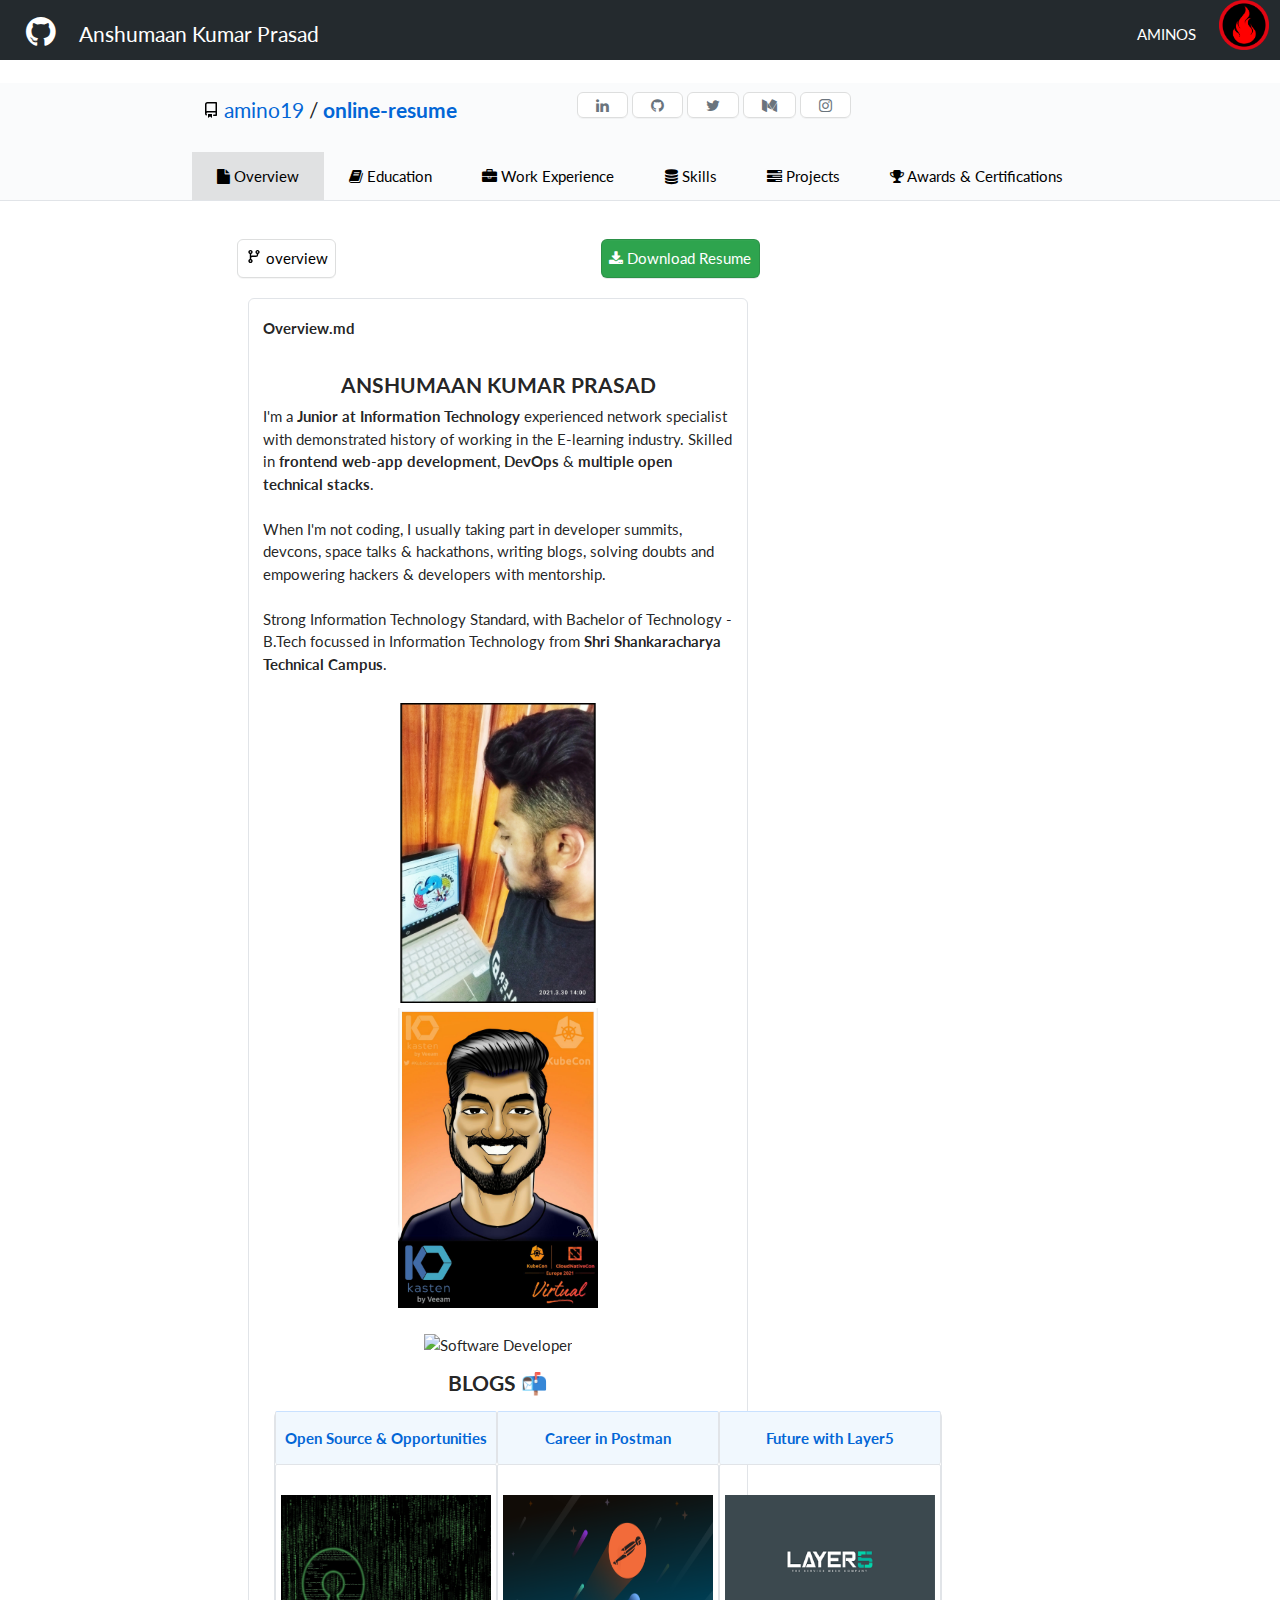
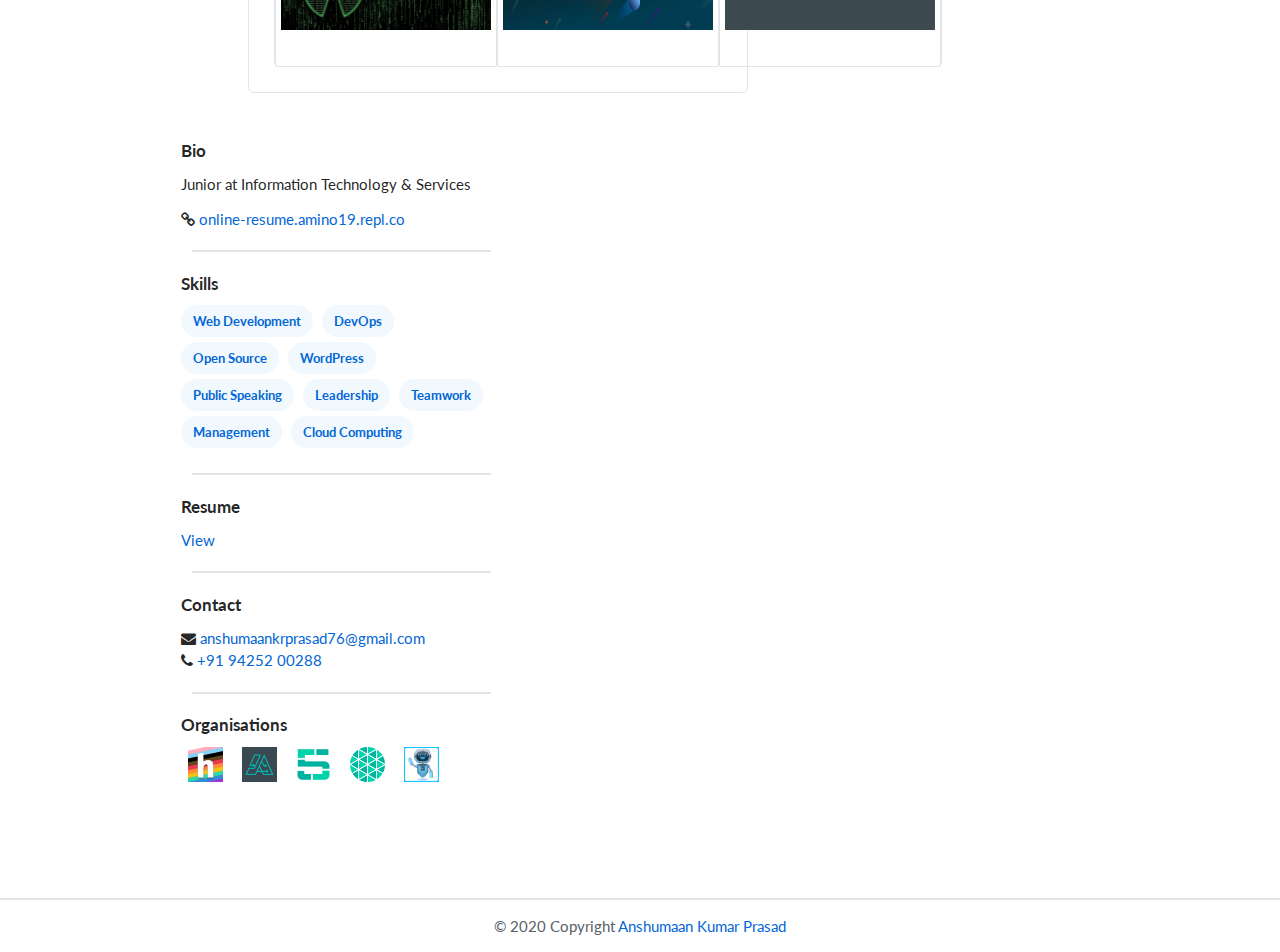
==== commit edff66e3: "Removed some orgs. Fixed 404.html with orgs. & aligned "Go Home" to "center"" ====
--- a/index.html
+++ b/index.html
@@ -1,10 +1,13 @@
 <!DOCTYPE html>
 <html lang="en">
+
 <head>
-    <!-- Global site tag (gtag.js) - Google Analytics -->
-    <script async src="https://www.googletagmanager.com/gtag/js?id=UA-120140018-3"></script>
-    <script>
-        window.dataLayer = window.dataLayer || [];
+	<!-- Global site tag (gtag.js) - Google Analytics -->
+	<script async src="https://www.googletagmanager.com/gtag/js?id=UA-120140018-3">
+
+	</script>
+	<script>
+		window.dataLayer = window.dataLayer || [];
 
         function gtag() {
             dataLayer.push(arguments);
@@ -12,69 +15,68 @@
         gtag('js', new Date());
 
         gtag('config', 'UA-120140018-3');
-    </script>
+	</script>
 
-    <!--Meta Tags-->
-    <meta charset="UTF-8">
-    <meta name="viewport" content="width=device-width, initial-scale=1, shrink-to-fit=no">
-    <meta name="description"
-        content="Anshumaan Kumar Prasad is A Junior at Information Technology & Services, pursuing undergrad from Shri Shankaracharya Technical Campus. This website has been made by him, to act as an online resume.">
-    <meta name="keywords"
-        content="Anshumaan Kumar,Prasad,amino19,Shri Shankaracharya Technical Campus,Junior,IT & Services,Programmer,Hackathon">
-    <meta name="author" content="Anshumaan Kumar Prasad">
-    <meta name="copyright" content="Anshumaan Kumar Prasad">
-    <meta name="language" content="en">
-    <meta name="url" content="https://www.anshumaankumarprasad.github.io">
-    <meta name="category" content="Portfolio,Resume">
-    <meta name="coverage" content="Worldwide">
-    <meta name="rating" content="General">
-    <meta name="og:email" content="anshumaankrprasad76@gmail.com" />
-    <meta name="og:phone_number" content="+919425200288" />
-    <meta name="og:country-name" content="India" />
-    <meta name="og:region" content="Chhattisgarh" />
-    <meta name="og:site_name" content="Anshumaan Kumar Prasad" />
-    <meta http-equiv="X-UA-Compatible" content="IE=edge">
-    <meta property="og:type" content="website">
-    <meta property="og:title" content="Anshumaan Kumar Prasad">
-    <meta name="theme-color" content="#242A2E">
-    <meta property="og:image" itemprop="image" content="assets/img/kubecon.png">
-    <meta property="og:description" content="Anshumaan Kumar Prasad is Junior at Information Technology & Services, pursuing undergrad from Shri Shankaracharya Technical Campus. This website has been made by him to act as his online Resume.">
-    <meta property="og:url" content="https://www.anshumaankumarprasad.github.io">
-    <meta property="og:site_name" content="Anshumaan Kumar Prasad">
-    <meta name="twitter:card" content="website">
-    <meta name="twitter:site" content="Anshumaan Kumar Prasad">
-    <meta name="twitter:title" content="Anshumaan Kumar Prasad">
-    <meta name="twitter:description" content="Anshumaan Kumar Prasad is Junior at Information Technology & Services, pursuing undergrad from Shri Shankaracharya Technical Campus. This website has been made by him to act as his online Resume.">
-    <meta name="twitter:creator" content="@aminostwt">
-    <meta itemprop="name" content="Anshumaan Kumar Prasad">
-    <meta itemprop="description" content="Anshumaan Kumar Prasad is Junior at Information Technology & Services, pursuing undergrad from Shri Shankaracharya Technical Campus. This website has been made by him to act as his online Resume.">
+	<!--Meta Tags-->
+	<meta charset="UTF-8">
+	<meta name="viewport" content="width=device-width, initial-scale=1, shrink-to-fit=no">
+	<meta name="description" content="Anshumaan Kumar Prasad is A Junior at Information Technology & Services, pursuing undergrad from Shri Shankaracharya Technical Campus. This website has been made by him, to act as an online resume.">
+	<meta name="keywords" content="Anshumaan Kumar,Prasad,amino19,Shri Shankaracharya Technical Campus,Junior,IT & Services,Programmer,Hackathon">
+	<meta name="author" content="Anshumaan Kumar Prasad">
+	<meta name="copyright" content="Anshumaan Kumar Prasad">
+	<meta name="language" content="en">
+	<meta name="url" content="https://www.anshumaankumarprasad.github.io">
+	<meta name="category" content="Portfolio,Resume">
+	<meta name="coverage" content="Worldwide">
+	<meta name="rating" content="General">
+	<meta name="og:email" content="anshumaankrprasad76@gmail.com" />
+	<meta name="og:phone_number" content="+919425200288" />
+	<meta name="og:country-name" content="India" />
+	<meta name="og:region" content="Chhattisgarh" />
+	<meta name="og:site_name" content="Anshumaan Kumar Prasad" />
+	<meta http-equiv="X-UA-Compatible" content="IE=edge">
+	<meta property="og:type" content="website">
+	<meta property="og:title" content="Anshumaan Kumar Prasad">
+	<meta name="theme-color" content="#242A2E">
+	<meta property="og:image" itemprop="image" content="assets/img/kubecon.png">
+	<meta property="og:description" content="Anshumaan Kumar Prasad is Junior at Information Technology & Services, pursuing undergrad from Shri Shankaracharya Technical Campus. This website has been made by him to act as his online Resume.">
+	<meta property="og:url" content="https://www.anshumaankumarprasad.github.io">
+	<meta property="og:site_name" content="Anshumaan Kumar Prasad">
+	<meta name="twitter:card" content="website">
+	<meta name="twitter:site" content="Anshumaan Kumar Prasad">
+	<meta name="twitter:title" content="Anshumaan Kumar Prasad">
+	<meta name="twitter:description" content="Anshumaan Kumar Prasad is Junior at Information Technology & Services, pursuing undergrad from Shri Shankaracharya Technical Campus. This website has been made by him to act as his online Resume.">
+	<meta name="twitter:creator" content="@aminostwt">
+	<meta itemprop="name" content="Anshumaan Kumar Prasad">
+	<meta itemprop="description" content="Anshumaan Kumar Prasad is Junior at Information Technology & Services, pursuing undergrad from Shri Shankaracharya Technical Campus. This website has been made by him to act as his online Resume.">
 
-    <!-- Linking Favicon, Apple Touch Icon, Font Awesome, AOS, Materialize & CSS -->
-    <link rel="canonical" href="https://online-resume.amino19.repl.co">
-    <link rel="icon" href="assets/img/kubecon.png" type="image/png">
-    <link rel="apple-touch-icon" href="assets/img/apple-touch-icon.png" type="image/png">
-    <link rel="stylesheet" href="https://cdnjs.cloudflare.com/ajax/libs/font-awesome/4.7.0/css/font-awesome.min.css" defer>
-    <link href="https://fonts.googleapis.com/icon?family=Material+Icons|Material+Icons+Outlined" rel="stylesheet">
-    <link rel="stylesheet" href="https://cdnjs.cloudflare.com/ajax/libs/animate.css/3.7.2/animate.min.css">
-    <link rel="stylesheet" href="https://cdnjs.cloudflare.com/ajax/libs/materialize/1.0.0/css/materialize.min.css">
-    <link rel="stylesheet" href="assets/css/spacing.css">
-    <link rel="stylesheet" href="assets/css/index.css">
+	<!-- Linking Favicon, Apple Touch Icon, Font Awesome, AOS, Materialize & CSS -->
+	<link rel="canonical" href="https://online-resume.amino19.repl.co">
+	<link rel="icon" href="assets/img/kubecon.png" type="image/png">
+	<link rel="apple-touch-icon" href="assets/img/apple-touch-icon.png" type="image/png">
+	<link rel="stylesheet" href="https://cdnjs.cloudflare.com/ajax/libs/font-awesome/4.7.0/css/font-awesome.min.css" defer>
+	<link href="https://fonts.googleapis.com/icon?family=Material+Icons|Material+Icons+Outlined" rel="stylesheet">
+	<link rel="stylesheet" href="https://cdnjs.cloudflare.com/ajax/libs/animate.css/3.7.2/animate.min.css">
+	<link rel="stylesheet" href="https://cdnjs.cloudflare.com/ajax/libs/materialize/1.0.0/css/materialize.min.css">
+	<link rel="stylesheet" href="assets/css/spacing.css">
+	<link rel="stylesheet" href="assets/css/index.css">
 
-    <!-- Title -->
-    <title>Anshumaan Kumar Prasad - Junior at Information Technology & Services</title>
+	<!-- Title -->
+	<title>Anshumaan Kumar Prasad - Junior at Information Technology & Services</title>
 
-    <!-- No Script -->
-    <noscript>Please enable 'aminos mode' to open this page.</noscript>
+	<!-- No Script -->
+	<noscript>Please enable 'aminos mode' to open this page.</noscript>
 
 </head>
+
 <body>
-    <!-- Navbar -->
-    <div id="navbar" class="z-depth-0 mb-4">
-        <div class="row mb-0">
-            <div class="col left">
-                <h2>
-                  <a href="https://github.com/amino19" target="_blank">
-                    <i class="fa fa-github fa-2x white-text-special mt-1 ml-3"></i>
+	<!-- Navbar -->
+	<div id="navbar" class="z-depth-0 mb-4">
+		<div class="row mb-0">
+			<div class="col left">
+				<h2>
+					<a href="https://github.com/amino19" target="_blank">
+						<i class="fa fa-github fa-2x white-text-special mt-1 ml-3"></i>
                   </a>
                 </h2>
             </div>
@@ -1084,8 +1086,6 @@
                             <a href="https://github.com/TheAlgorithms" class="mx-2"><img src="assets/img/orgs/the-algorithms.png" alt="The Algorithms" width="35px" height="35px"></a>
                             <a href="https://github.com/layer5io" class="mx-2"><img src="assets/img/orgs/layer5io.png" alt="Layer5" width="35px" height="35px"></a>
                             <a href="https://github.com/meshery" class="mx-2"><img src="assets/img/orgs/meshery.png" alt="Meshery" width="35px" height="35px"></a>
-                            <a href="https://github.com/eddiehubcommunity" class="mx-2"><img src="assets/img/orgs/eddiehub.png" alt="EddieHub" width="35px" height="35px"></a>
-                            <a href="https://github.com/basecamp-community" class="mx-2"><img src="assets/img/orgs/basecamp-community.png" alt="Basecamp Community" width="35px" height="35px"></a>
                             <a href="https://github.com/devstrons" class="mx-2"><img src="assets/img/orgs/devstrons.png" alt="DEVSTRONS'" width="35px" height="35px"></a>
                         </div>
                     </div>
@@ -1119,4 +1119,4 @@
     <script src="assets/js/index.js"></script>
     <script src="assets/js/tabs.js"></script>
 </body>
-</html>
+</html>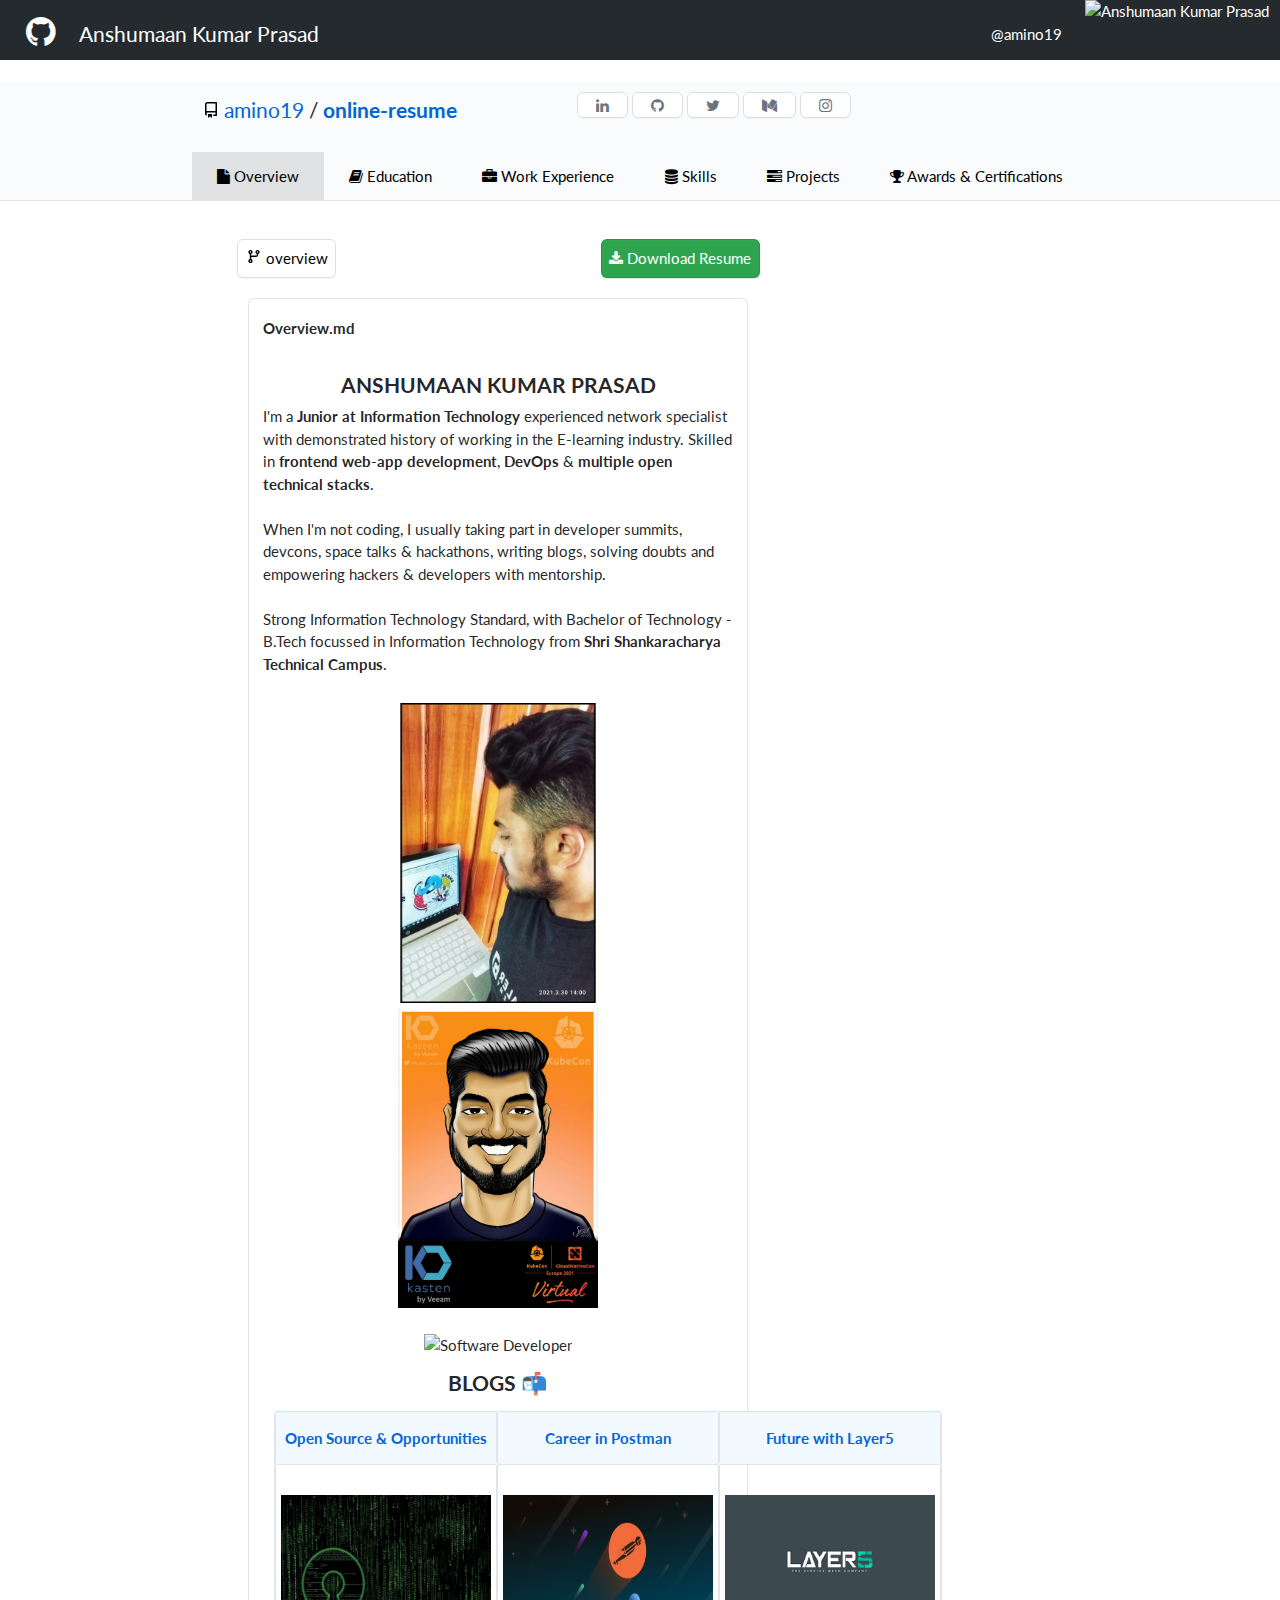
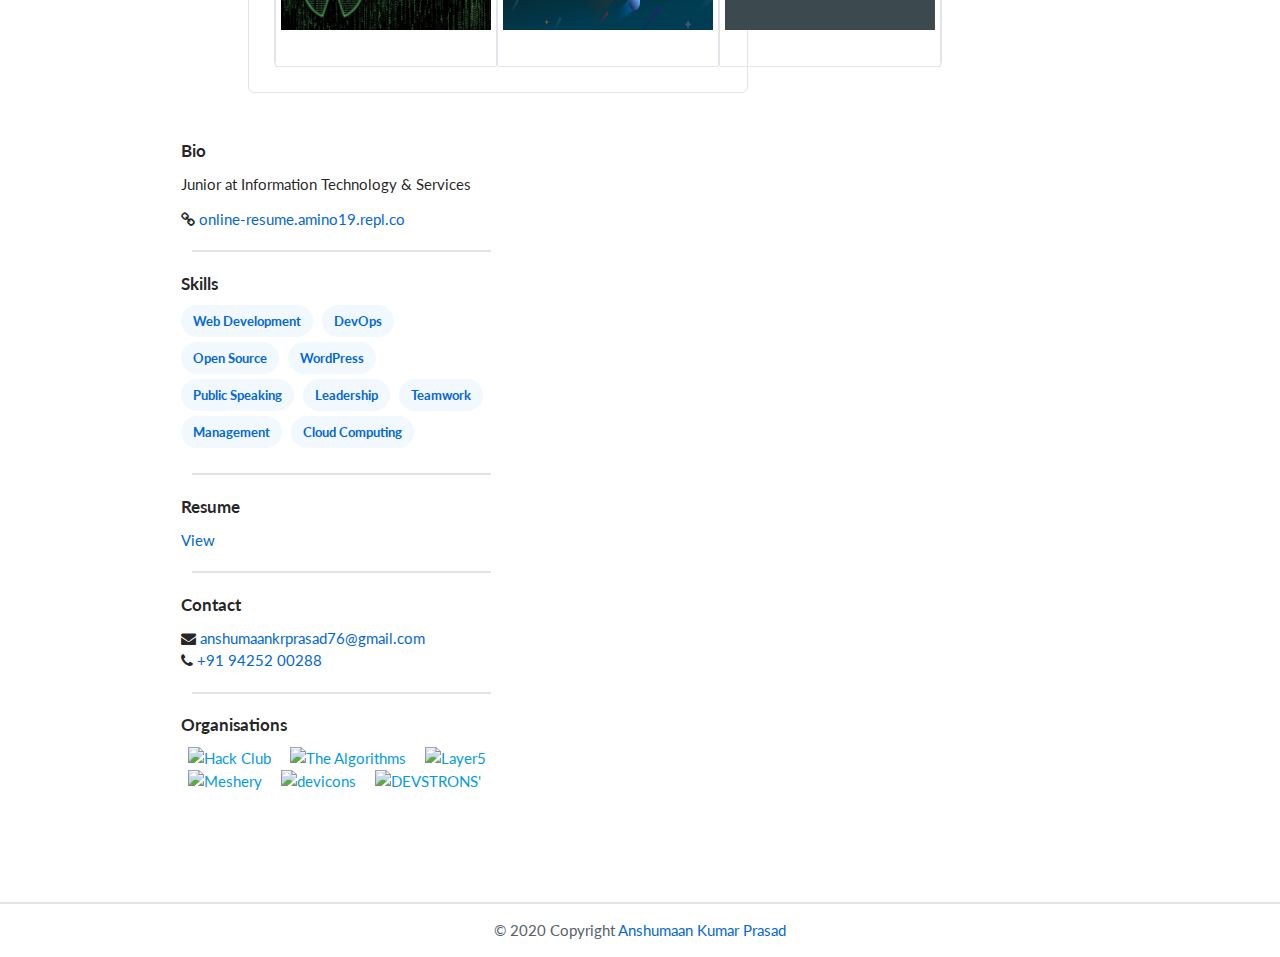
==== commit 62bf1717: "✨ modified: orgs img & work section" ====
--- a/index.html
+++ b/index.html
@@ -25,7 +25,7 @@
 	<meta name="author" content="Anshumaan Kumar Prasad">
 	<meta name="copyright" content="Anshumaan Kumar Prasad">
 	<meta name="language" content="en">
-	<meta name="url" content="https://www.anshumaankumarprasad.github.io">
+	<meta name="url" content="https://amino19.github.io/online-resume">
 	<meta name="category" content="Portfolio,Resume">
 	<meta name="coverage" content="Worldwide">
 	<meta name="rating" content="General">
@@ -40,7 +40,7 @@
 	<meta name="theme-color" content="#242A2E">
 	<meta property="og:image" itemprop="image" content="assets/img/kubecon.png">
 	<meta property="og:description" content="Anshumaan Kumar Prasad is Junior at Information Technology & Services, pursuing undergrad from Shri Shankaracharya Technical Campus. This website has been made by him to act as his online Resume.">
-	<meta property="og:url" content="https://www.anshumaankumarprasad.github.io">
+	<meta property="og:url" content="https://amino19.github.io/online-resume">
 	<meta property="og:site_name" content="Anshumaan Kumar Prasad">
 	<meta name="twitter:card" content="website">
 	<meta name="twitter:site" content="Anshumaan Kumar Prasad">
@@ -51,7 +51,7 @@
 	<meta itemprop="description" content="Anshumaan Kumar Prasad is Junior at Information Technology & Services, pursuing undergrad from Shri Shankaracharya Technical Campus. This website has been made by him to act as his online Resume.">
 
 	<!-- Linking Favicon, Apple Touch Icon, Font Awesome, AOS, Materialize & CSS -->
-	<link rel="canonical" href="https://online-resume.amino19.repl.co">
+	<link rel="canonical" href="https://amino19.github.io/online-resume">
 	<link rel="icon" href="assets/img/kubecon.png" type="image/png">
 	<link rel="apple-touch-icon" href="assets/img/apple-touch-icon.png" type="image/png">
 	<link rel="stylesheet" href="https://cdnjs.cloudflare.com/ajax/libs/font-awesome/4.7.0/css/font-awesome.min.css" defer>
@@ -84,10 +84,10 @@
                 <h1 class="mt-4 center"><a href="/" class="white-text-special">Anshumaan Kumar Prasad</a></h1>
             </div>
             <div class="col right">
-                <img src="assets/img/aminos.png" alt="Anshumaan Kumar Prasad" height="50px" width="50px">
+                <img src="https://github.com/amino19.png" alt="Anshumaan Kumar Prasad" height="50px" width="50px">
             </div>
             <div class="col right hide-on-small-only">
-                <p class="mt-4"><a href="https://linktr.ee/anshumaankumarprasad" target="_blank" class="white-text-special">AMINOS</a> </p>
+                <p class="mt-4"><a href="https://linktr.ee/anshumaankumarprasad" target="_blank" class="white-text-special">@amino19</a> </p>
             </div>
         </div>
     </div>
@@ -108,7 +108,7 @@
                                 </path>
                             </svg>
                             <a href="https://github.com/amino19" target="_blank" class="link-color">amino19</a> / <a
-                                href="https://github.com/amino19/aminos.github.io" target="_blank"
+                                href="https://amino19.github.io/online-resume" target="_blank"
                                 class="link-color font-bold">online-resume
                             </a>
                         </h1>
@@ -392,10 +392,13 @@
                                         <td><a href="https://community.cncf.io/navi-mumbai/" class="link-color"
                                                 target="_blank">CNCF NAVI-MUMBAI</a></td>
                                         <td>Organizer</td>
-                                        <td>1. The Cloud Native Computing Foundation (CNCF) hosts critical components of the global technology infrastructure. CNCF brings together the world’s top developers, end users, and vendors and runs the largest open source developer conferences.<br>
-                                            2. A community to learn, share and grow with specific to CNCF projects & technologies to create an impact in this world.
-                                            3. Our aim is to provide a non-profit education & opportunities, under guidelines provided by CNCF Code of Conduct.<br>
-                                            4. Solving contributor/student queries on Discord support channels & providing opportunities/resources.
+                                        <td>
+                                          <ol>
+                                            <li>The Cloud Native Computing Foundation (CNCF) hosts critical components of the global technology infrastructure. CNCF brings together the world’s top developers, end users, and vendors and runs the largest open source developer conferences.</li>
+                                            <li>A community to learn, share and grow with specific to CNCF projects & technologies to create an impact in this world.</li>
+                                            <li>Our aim is to provide a non-profit education & opportunities, under guidelines provided by CNCF Code of Conduct.</li>
+                                            <li>Solving contributor/student queries on Discord support channels & providing opportunities/resources.</li>
+                                          </ol>
                                         </td>
                                         <td>Sept 2021 - Present</td>
                                         <td><a href="#">View</a></td>
@@ -404,10 +407,13 @@
                                         <td><a href="https://gwoc.girlscript.tech/" class="link-color"
                                                 target="_blank">GirlScript Winter of Contributing</a></td>
                                         <td>Mentor - JavaScript</td>
-                                        <td>1. GirlScript is a non-profit organization that encourages diversity in technical education by providing reservations for women and underrepresented groups in society.It started as a project but eventually gained enormous momentum to become India's First and Biggest Technical Community.<br>
-                                            2. GirlScript Winter of Contributing is a three-month newly established initiative by GirlScript Foundation to be conducted during winters.<br>
-                                            3. Our aim is to encourages individuals to share their knowledge and ideas to develop technical skills and gain valuable experience in the field of tech education.<br>
-                                            4. Solving contributor/student queries on relevant Discord support channels by facilitating reg. specific domains.
+                                        <td>
+                                          <ol>
+                                            <li>GirlScript is a non-profit organization that encourages diversity in technical education by providing reservations for women and underrepresented groups in society.It started as a project but eventually gained enormous momentum to become India's First and Biggest Technical Community.</li>
+                                            <li>GirlScript Winter of Contributing is a three-month newly established initiative by GirlScript Foundation to be conducted during winters.</li>
+                                            <li>Our aim is to encourages individuals to share their knowledge and ideas to develop technical skills and gain valuable experience in the field of tech education.</li>
+                                            <li>Solving contributor/student queries on relevant Discord support channels by facilitating reg. specific domains.</li>
+                                          </ol>
                                         </td>
                                         <td>Sept 2021 - Dec 2021</td>
                                         <td><a href="#">View</a></td>
@@ -416,23 +422,15 @@
                                         <td><a href="#" class="link-color"
                                                 target="_blank">Script Foundation Fellowship 2021</a></td>
                                         <td>Script Fellow 21</td>
-                                        <td>1. SPF is an open-source Fellowship program where participants will work on some open source projects provided by various Industries at a professional level for 3 months.<br>
-                                            2. We’re developing a website ”KaroVerify” for generating certificates.<br>
-                                            3. I  worked towards a page associated with a payment gateway, that will be integrate by Razor API.<br>
-                                            4. Solving contributor/student queries on Discord support channels & providing opportunities/resources.
+                                        <td>
+                                          <ol>
+                                            <li>SPF is an open-source Fellowship program where participants will work on some open source projects provided by various Industries at a professional level for 3 months.</li>
+                                            <li>We’re developing a website ”KaroVerify” for generating certificates.</li>
+                                            <li>I  worked towards a page associated with a payment gateway, that will be integrate by Razor API.</li>
+                                            <li>Solving contributor/student queries on Discord support channels & providing opportunities/resources.</li>
+                                          </ol>
                                         </td>
                                         <td>Sept 2021 - Present</td>
-                                        <td><a href="#">View</a></td>
-                                    </tr>
-                                    <tr>
-                                        <td><a href="https://community.cncf.io/durg/" class="link-color" target="_blank">CNCF ASIA-DURG</a></td>
-                                        <td>Co Organizer</td>
-                                        <td>1. The Cloud Native Computing Foundation (CNCF) hosts critical components of the global technology infrastructure. CNCF brings together the world’s top developers, end users, and vendors and runs the largest open source developer conferences.<br>
-                                            2. <b>CNCF</b> is part of the nonprofit Linux Foundation, devoted towards Durg students.<br>
-                                            3. Our aim is to make an inclusive, diverse & open community for students/professionals, under guidelines provided by CNCF Code of Conduct.<br>
-                                            4. Solving contributor/student queries on Discord support channels & providing opportunities/resources.
-                                        </td>
-                                        <td>Aug 2021 - Present</td>
                                         <td><a href="#">View</a></td>
                                     </tr>
                                     <tr>
@@ -440,10 +438,13 @@
                                                 target="_blank">Layer5</a> + <a href="https://meshery.io/" class="link-color"
                                                 target="_blank">Meshery</a></td>
                                         <td>Contributor + Member</td>
-                                        <td>1. The Layer5 community represents the largest collection of service mesh projects and their maintainers in the world.<br>
-                                            2. <b>Meshery:</b>"The service mesh management plane"<br>
-                                            3. Meshery is the open source, service mesh management plane for enabling the adoption, operation, and management of any service mesh and their workloads.<br>
-                                            4. Solving users queries on Slack support channels.
+                                        <td>
+                                          <ol>
+                                            <li>The Layer5 community represents the largest collection of service mesh projects and their maintainers in the world.</li>
+                                            <li><b>Meshery:</b>"The service mesh management plane"</li>
+                                            <li>Meshery is the open source, service mesh management plane for enabling the adoption, operation, and management of any service mesh and their workloads.</li>
+                                            <li>Solving users queries on Slack support channels.</li>
+                                          </ol>
                                         </td>
                                         <td>Jun 2021 - Present</td>
                                         <td><a href="https://github.com/pulls?page=1&q=is%3Apr+author%3Aamino19+archived%3Afalse+user%3Alayer5io+archived%3Afalse+user%3Ameshery+archived%3Afalse+user%3Aservice-mesh-patterns+archived%3Afalse+user%3Aservice-mesh-performance+">View</a></td>
@@ -452,57 +453,79 @@
                                         <td><a href="https://the-algorithms.com/" class="link-color"
                                                 target="_blank">The Algorithms</a></td>
                                         <td>Contributor + Member</td>
-                                        <br><td>1. Open Source resource for learning Data Structures & Algorithms and their implementation in any Programming Language.<br>
-                                            2. <b>The Algorithms:</b>"The GitHub's largest open-source algorithm library"<br>
-                                            3. Get started with Contributor, usually contributing in "Algorithms Explanations", members feel deserve to work with them.<br>
-                                            4. Solving users/contributors queries on Discord support channels.
+                                        <br>
+                                        <td>
+                                          <ol>
+                                            <li>Open Source resource for learning Data Structures & Algorithms and their implementation in any Programming Language.</li>
+                                            <li><b>The Algorithms:</b>"The GitHub's largest open-source algorithm library"</li>
+                                            <li>Get started with Contributor, usually contributing in "Algorithms Explanations", members feel deserve to work with them.</li>
+                                            <li>Solving users/contributors queries on Discord support channels.</li>
+                                          </ol>
                                         </td>
                                         <td>Jun 2021 - Present</td>
                                         <td><a href="https://github.com/pulls?page=1&q=is%3Apr+author%3Aamino19+archived%3Afalse+user%3ATheAlgorithms+">View</a></td>
                                     </tr>
                                     <tr>
-                                        <td><a href="https://letsgrowmore.in/soc/" class="link-color" target="_blank">Lets Grow More Summer of Code</a></td>
-                                        <td>Mentor Lead</td>
-                                        <td>1. LGM – SOC is an open source program designed to encourage student participation in developing Open Source Software under the guidance of mentors from the open source community.<br>
-                                            2. Incharge of 10 mentors to supervise their mentorship, delegating work and coordinating with all teams in GitHub & Discord.<br>
-                                        </td>
-                                        <td>Jun 2020 - Present</td>
-                                        <td><a href="#" target="_blank" class="link-color">View</a></td>
-                                    </tr>
-                                    <tr>
-                                        <td><a href="https://www.securitytoday.in/indian-news/gurugram-police-train-over-5800-students-to-raise-awareness-on-cyber-security/" class="link-color" target="_blank">Gurugram Police</a></td>
-                                        <td>GPCSSI'21</td>
-                                        <td>1. GPCSSI'21: Gurugram Police Cyber Security Summer Intern 2021<br>
-                                            2. In this sessional internship, I got a chance to learn from experts in respective domains i.e, Forensic expert, Bug bounty hunters & more doing great in field of Cybersecurity.<br>
-                                            3. This event was hosted & follow the guidelines of Mr. Rakshit Tandon sir, police & cyber cell department.<br>
-                                        </td>
-                                        <td>Jun 2020 - Present</td>
-                                        <td><a href="https://www.linkedin.com/posts/anshumaankumarprasad_ᴋᴜᴅᴏs-sᴜᴄᴄᴇssғᴜʟʟʏ-ᴅᴏɴᴇ-ᴛʜᴀɴᴋs-ᴛᴏ-rakshit-activity-6822506579393421313-AJg6" target="_blank" class="link-color">View</a></td>
-                                    </tr>
-                                    <tr>
-                                        <td><a href="https://hackthemountain.tech/" class="link-color" target="_blank">Hack The Mountain 2.O</a>
-                                        </td>
-                                        <td>Mentor</td>
-                                        <td>1. An International Level Hackathon, 36 hours virtual Hackathon by the First ever Tech community from Jammu and Kashmir “SUDAN’S TECH ” - by the students and for the students.<br>
-                                            2. Responsible for mentorship in technical stack reg. <b>Android App development using Kotlin & Java</b>.</td>
-                                        <td>July 2021</td>
-                                        <td><a href="assets/img/HTM-certificate.png" target="_blank" class="link-color">View</a></td>
-                                    </tr>
-                                    <tr>
-                                        <td><a href="https://www.postman.com/" class="link-color" target="_blank">Postman Community</a>
-                                        </td>
-                                        <td>Student Expert</td>
-                                        <td>1. Got chance to exclusive access to Postman meetups and events like Postman Galaxy, the Postman user conference, API and Postman training created by the Postman Team, & invitation to the online Postman Student Expert Program community.<br>
-                                            2. After the couple of challenges completion, I got selected as expert & honoured with verified Postman Student Expert <a href="https://badgr.com/public/assertions/1K35qnNjS3GOUVxUMNY69Q?identity__email=anshumaankrprasad76@gmail.com">badge</a>.</a></td>
-                                        <td>May 2021 - Present</td>
-                                        <td><a href="assets/img/Postman-Student-Expert.png" target="_blank" class="link-color">View</a></td>
+                                      <td><a href="https://letsgrowmore.in/soc/" class="link-color" target="_blank">Lets Grow More Summer of Code</a></td>
+                                      <td>Mentor Lead</td>
+                                      <td>
+                                        <ol>
+                                          <li>LGM – SOC is an open source program designed to encourage student participation in developing Open Source Software under the guidance of mentors from the open source community.</li>
+                                          <li>Incharge of 10 mentors to supervise their mentorship, delegating work and coordinating with all teams in GitHub & Discord.</li>
+                                        </ol>
+                                      </td>
+                                      <td>Jun 2020 - Present</td>
+                                      <td><a href="#" target="_blank" class="link-color">View</a></td>
+                                    </tr>
+                                    <tr>
+                                      <td><a href="https://www.securitytoday.in/indian-news/gurugram-police-train-over-5800-students-to-raise-awareness-on-cyber-security/" class="link-color" target="_blank">Gurugram Police</a></td>
+                                      <td>GPCSSI'21</td>
+                                      <td>
+                                        <ol>
+                                          <li>GPCSSI'21: Gurugram Police Cyber Security Summer Intern 2021</li>
+                                          <li>In this sessional internship, I got a chance to learn from experts in respective domains i.e, Forensic expert, Bug bounty hunters & more doing great in field of Cybersecurity.</li>
+                                          <li>This event was hosted & follow the guidelines of Mr. Rakshit Tandon sir, police & cyber cell department.</li>
+                                        </ol>
+                                      </td>
+                                      <td>Jun 2020 - Present</td>
+                                      <td><a href="https://www.linkedin.com/posts/anshumaankumarprasad_ᴋᴜᴅᴏs-sᴜᴄᴄᴇssғᴜʟʟʏ-ᴅᴏɴᴇ-ᴛʜᴀɴᴋs-ᴛᴏ-rakshit-activity-6822506579393421313-AJg6" target="_blank" class="link-color">View</a></td>
+                                    </tr>
+                                    <tr>
+                                      <td><a href="https://hackthemountain.tech/" class="link-color" target="_blank">Hack The Mountain 2.O</a>
+                                      </td>
+                                      <td>Mentor</td>
+                                      <td>
+                                        <ol>
+                                          <li>An International Level Hackathon, 36 hours virtual Hackathon by the First ever Tech community from Jammu and Kashmir “SUDAN’S TECH ” - by the students and for the students.</li>
+                                          <li>Responsible for mentorship in technical stack reg. <b>Android App development using Kotlin & Java</li>.
+                                        </ol>  
+                                      </td>
+                                      <td>July 2021</td>
+                                      <td><a href="assets/img/HTM-certificate.png" target="_blank" class="link-color">View</a></td>
+                                    </tr>
+                                    <tr>
+                                      <td><a href="https://www.postman.com/" class="link-color" target="_blank">Postman Community</a>
+                                      </td>
+                                      <td>Student Expert</td>
+                                      <td>
+                                        <ol>
+                                          <li>Got chance to exclusive access to Postman meetups and events like Postman Galaxy, the Postman user conference, API and Postman training created by the Postman Team, & invitation to the online Postman Student Expert Program community.</li>
+                                          <li>After the couple of challenges completion, I got selected as expert & honoured with verified Postman Student Expert <a href="https://badgr.com/public/assertions/1K35qnNjS3GOUVxUMNY69Q?identity__email=anshumaankrprasad76@gmail.com">badge</a>.</a></li>
+                                        </ol>
+                                      </td>
+                                      <td>May 2021 - Present</td>
+                                      <td><a href="assets/img/Postman-Student-Expert.png" target="_blank" class="link-color">View</a></td>
                                     </tr>
                                     <tr>
                                         <td><a href="https://hackon.tech/" class="link-color"
                                                 target="_blank">HackOn 2.O</a></td>
                                         <td>Mentor</td>
-                                        <td>1. The goal of HackOn foundation is to support hackers & the hackathon communities around the globe.<br>
-                                            2. Responsible for mentorship in technical stack reg. <b>Backend and API development</b>.</td>
+                                        <td>
+                                          <ol>
+                                            <li>The goal of HackOn foundation is to support hackers & the hackathon communities around the globe.</li>
+                                            <li>Responsible for mentorship in technical stack reg. <b>Backend and API development</b>.</li>
+                                          </ol>
+                                        </td>
                                         <td>May 2021</td>
                                         <td><a href="#" target="_blank" class="link-color">View </a></td>
                                     </tr>
@@ -510,9 +533,12 @@
                                         <td><a href="https://www.thesparksfoundationsingapore.org/" class="link-color"
                                             target="_blank">The Sparks Foundation</a></td>
                                     <td>Data Science & Business Analytics Intern</td>
-                                    <td>1.<b> Languages & Tools:</b> Python, Google Colaboratory, Jupyter Notebook, Tableau & GitHub<br>
-                                        2. Learnt multiple technical stack from this virtual internship.<br>
-                                        3. Communicating in LinkedIn platform, to take issues.<br>
+                                    <td>
+                                      <ol>
+                                        <li><b>Languages & Tools:</b> Python, Google Colaboratory, Jupyter Notebook, Tableau & GitHub<br></li>
+                                        <li>Learnt multiple technical stack from this virtual internship.</li>
+                                        <li>Communicating in LinkedIn platform, to take issues.</li>
+                                      </ol>
                                     </td>
                                         <td>Jan 2021 - Mar 2021</td>
                                         <td><a href="https://www.linkedin.com/feed/update/urn:li:activity:6774011353054224384/" target="_blank" class="link-color">View</a></td>
@@ -1082,11 +1108,12 @@
                             <h2 class="font-bold">Organisations</h2>
                         </div>
                         <div class="row mt-n3">
-                            <a href="https://github.com/hackclub" class="mx-2"><img src="assets/img/orgs/hack-club.png" alt="Hack Club" width="35px" height="35px"></a>
-                            <a href="https://github.com/TheAlgorithms" class="mx-2"><img src="assets/img/orgs/the-algorithms.png" alt="The Algorithms" width="35px" height="35px"></a>
-                            <a href="https://github.com/layer5io" class="mx-2"><img src="assets/img/orgs/layer5io.png" alt="Layer5" width="35px" height="35px"></a>
-                            <a href="https://github.com/meshery" class="mx-2"><img src="assets/img/orgs/meshery.png" alt="Meshery" width="35px" height="35px"></a>
-                            <a href="https://github.com/devstrons" class="mx-2"><img src="assets/img/orgs/devstrons.png" alt="DEVSTRONS'" width="35px" height="35px"></a>
+                            <a href="https://github.com/hackclub" class="mx-2"><img src="https://github.com/hackclub.png" alt="Hack Club" width="35px" height="35px"></a>
+                            <a href="https://github.com/TheAlgorithms" class="mx-2"><img src="https://github.com/TheAlgorithms.png" alt="The Algorithms" width="35px" height="35px"></a>
+                            <a href="https://github.com/layer5io" class="mx-2"><img src="https://github.com/layer5io.png" alt="Layer5" width="35px" height="35px"></a>
+                            <a href="https://github.com/meshery" class="mx-2"><img src="https://github.com/meshery.png" alt="Meshery" width="35px" height="35px"></a>
+                            <a href="https://github.com/devicons" class="mx-2"><img src="https://github.com/devicons.png" alt="devicons" width="35px" height="35px"></a>
+                            <a href="https://github.com/devstrons" class="mx-2"><img src="https://github.com/devstrons.png" alt="DEVSTRONS'" width="35px" height="35px"></a>
                         </div>
                     </div>
                 </div>
@@ -1099,7 +1126,7 @@
     <footer class="p-3">
         <div class="footer-copyright">
             <div class="container center">
-                © 2020 Copyright <a href="https://online-resume.amino19.repl.co" class="link-color">Anshumaan Kumar Prasad</a>
+                © 2020 Copyright <a href="https://amino19.github.io/online-resume" class="link-color">Anshumaan Kumar Prasad</a>
             </div>
         </div>
     </footer>
